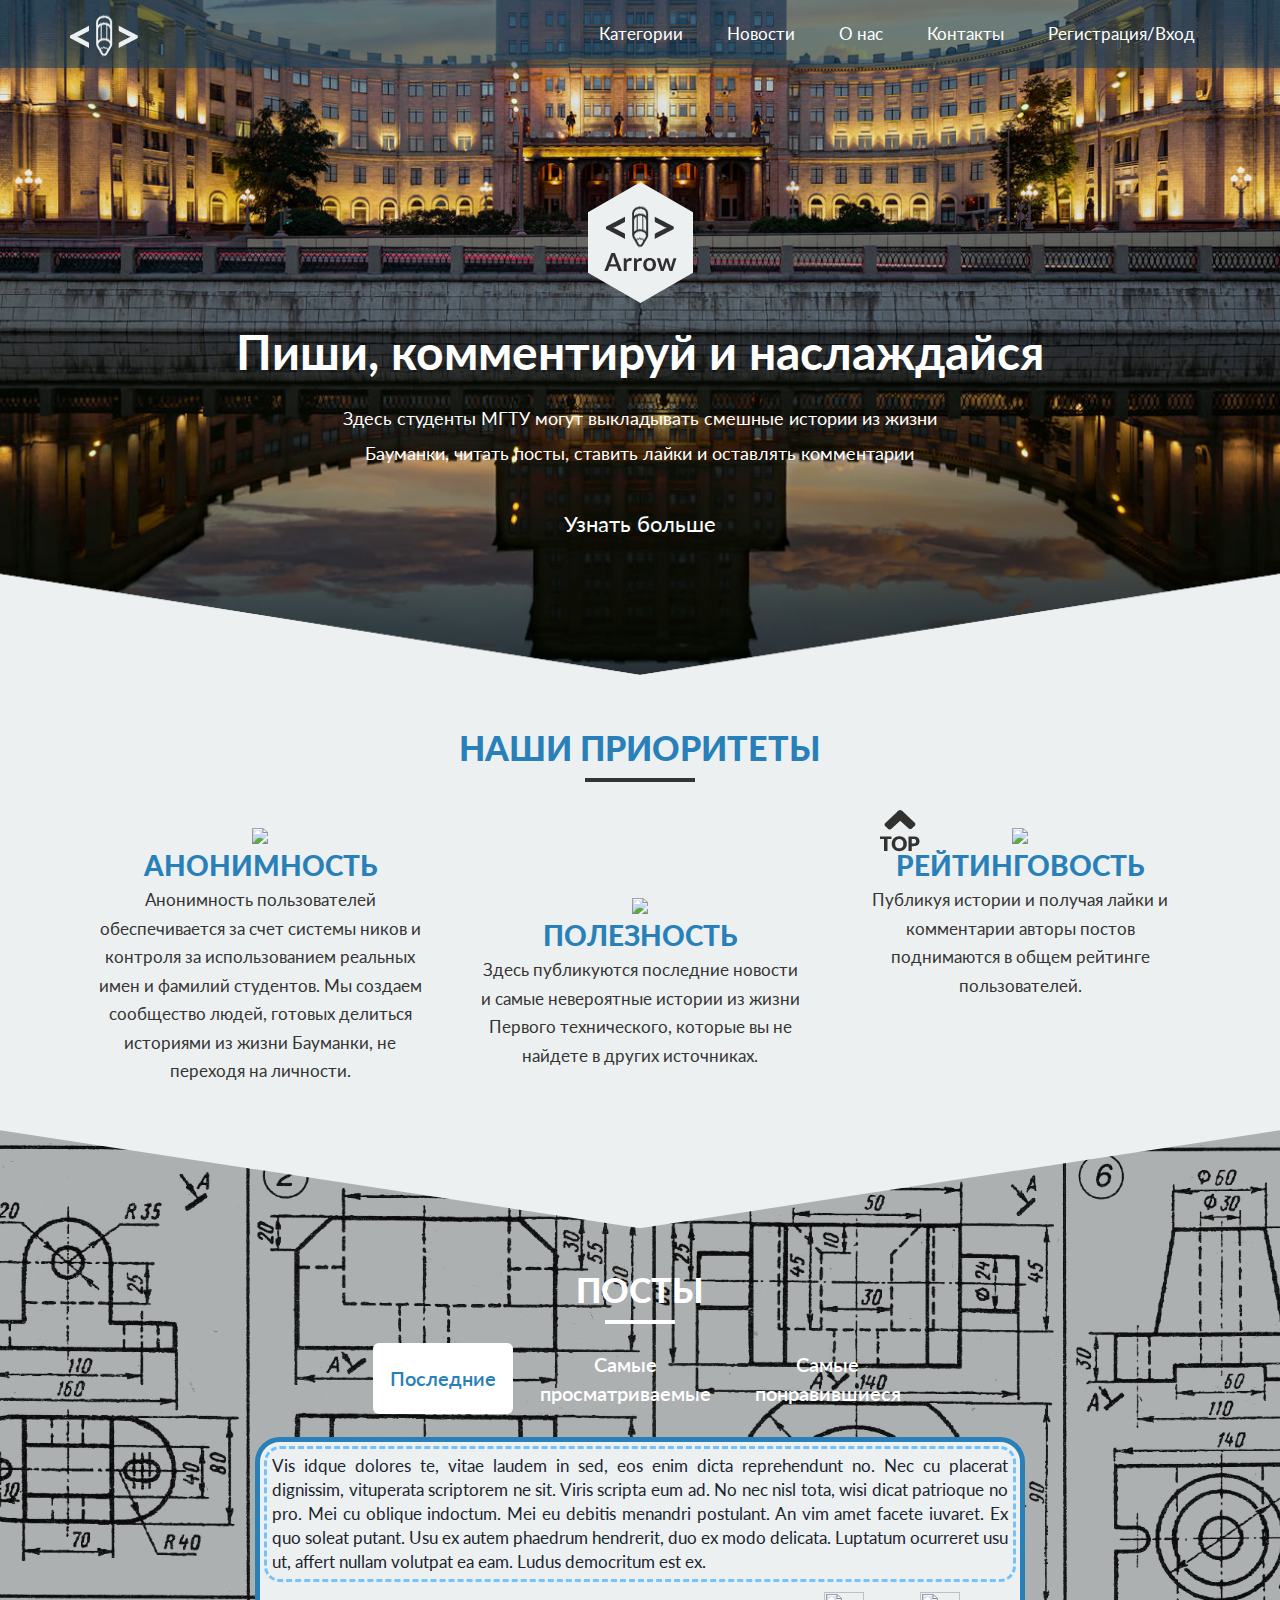
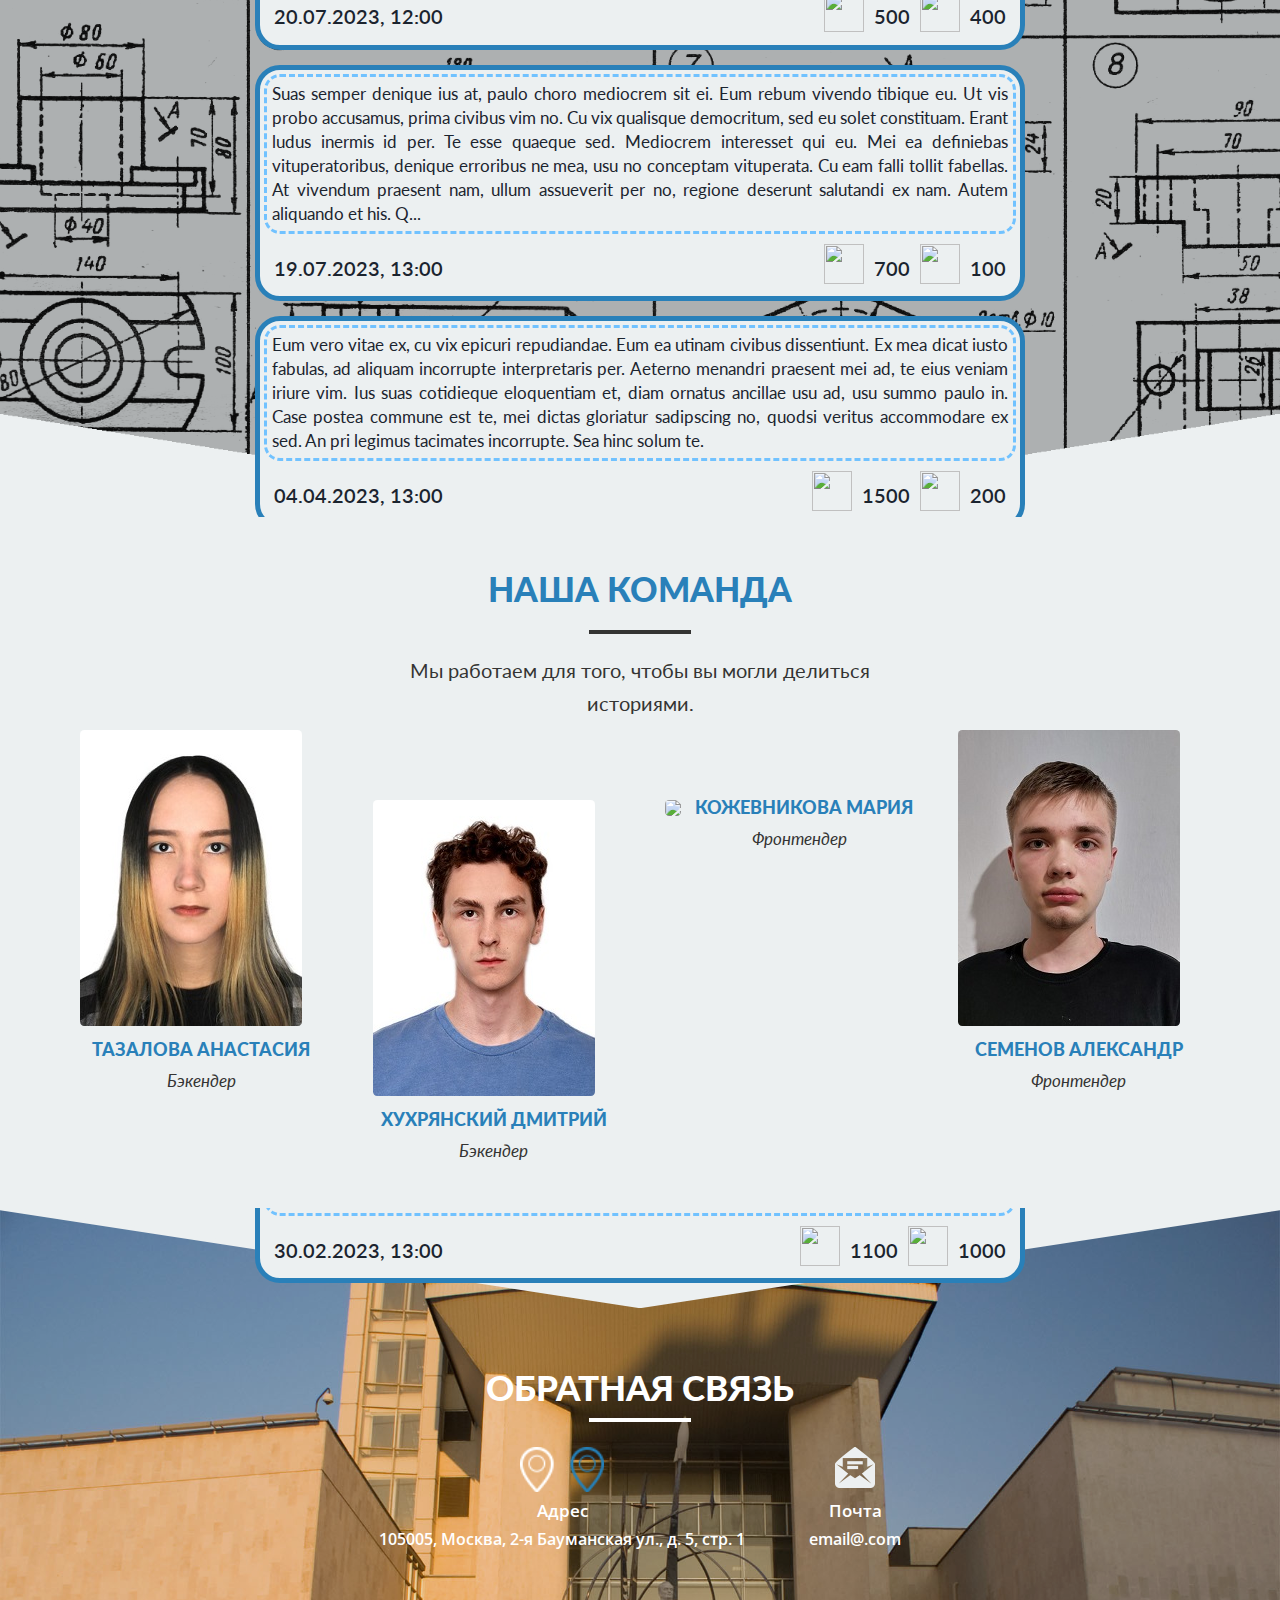
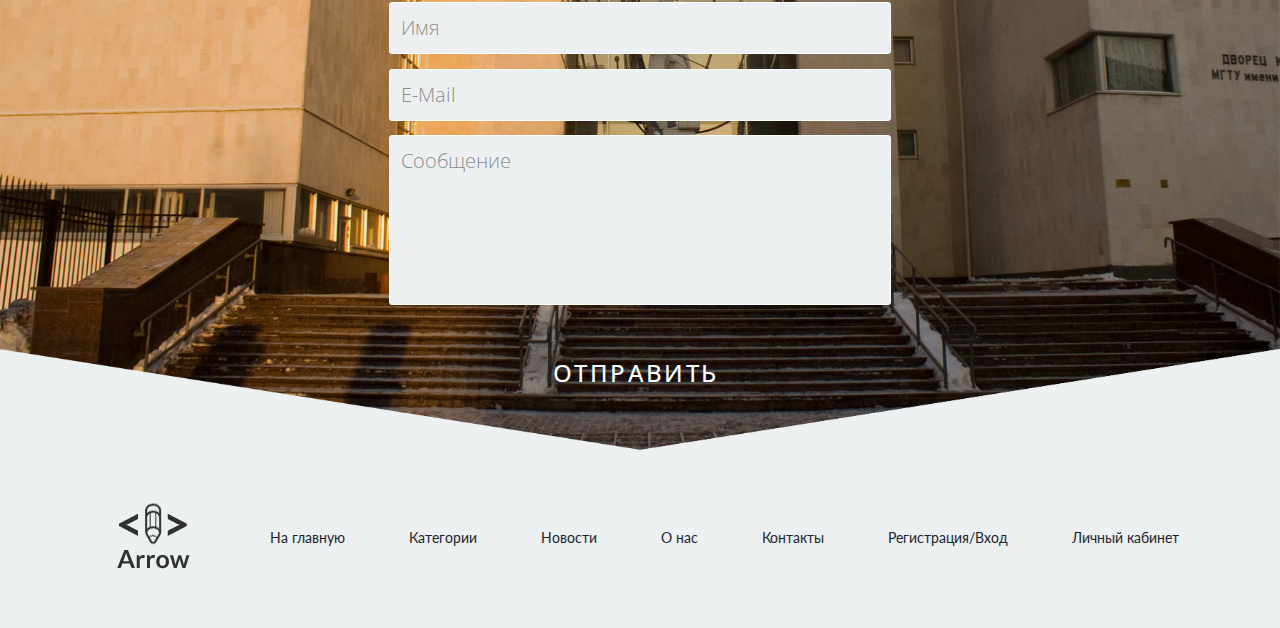
==== web/index.html @ 002a32b7 "index.js api" ====
<!DOCTYPE HTML>
<html>
<head>
    <meta charset="utf-8">
    <title>Title</title>
    <link href="css/bootstrap.css" rel='stylesheet' type='text/css'/>
    <link href="css/style.css" rel='stylesheet' type='text/css'/>
    <link rel="stylesheet" type="text/css" href="css/component.css"/>
    <meta name="viewport" content="width=device-width, initial-scale=1">


    <link href='http://fonts.googleapis.com/css?family=Lato:100,300,400,700,900,100italic,300italic,400italic,700italic'
          rel='stylesheet' type='text/css'>
    <link href='http://fonts.googleapis.com/css?family=Open+Sans:400,300,600,700,800' rel='stylesheet' type='text/css'>

    <script src="js/jquery.min.js"></script>
    <script type="text/javascript" src="js/move-top.js"></script>
    <script type="text/javascript" src="js/easing.js"></script>

    <script type="text/javascript">
        jQuery(document).ready(function ($) {
            $(".scroll").click(function (event) {
                event.preventDefault();
                $('html,body').animate({scrollTop: $(this.hash).offset().top}, 1000);
            });
        });
    </script>

</head>
<body>
<div class="header">
    <div class="header-top">
        <div class="container">
            <div style="float: left;margin-top:0.5em;">
                <a href="index.html"><img src="images/head-logo.png"/></a>
            </div>
            <div class="top-nav">
                <span class="menu"> </span>
                <ul>
                    <li><a href="categories.html">Категории</a></li>
                    <li><a href="news.html">Новости</a></li>
                    <li><a href="about_us.html">О нас</a></li>
                    <li><a href="#contact" class="scroll">Контакты</a></li>
                    <li><a href="authorization.html">Регистрация/Вход</a></li>

                </ul>
            </div>
            <div class="clearfix"></div>
            <!-- script-for-menu -->
            <script>
                $(document).ready(function () {
                    $("span.menu").click(function () {
                        $(".top-nav ul").slideToggle(200);
                    });
                });
            </script>
            <div class="clearfix"></div>
        </div>
    </div>
    <div class="banner" id="main">
        <div class="container">
            <div class="banner-info">
                <img src="images/logo.png"/>
                <h1>Пиши, комментируй и наслаждайся</h1>
                <p>Здесь студенты МГТУ могут выкладывать смешные истории из жизни Бауманки, читать посты, ставить лайки
                    и оставлять комментарии</p>
                <a class="slide-btn" href="#">Узнать больше</a>
            </div>
        </div>
    </div>
</div>
<section class="color ss-style-bigtriangle ">
    <div id="service" class="Services">
        <div class="service-section">
            <div class="container">
                <h3>Наши приоритеты</h3>
                <lable></lable>

            </div>
        </div>
        <div class="service-grids">
            <div class="container">
                <div class="col-md-4 service-grid1">
                    <img src="images/icons8-маска-анонимуса-100.png"/>
                    <h3>Анонимность</h3>
                    <p>Анонимность пользователей обеспечивается за счет системы ников и контроля за использованием
                        реальных имен и фамилий студентов. Мы создаем сообщество людей, готовых делиться историями из
                        жизни Бауманки, не переходя на личности.</p>
                </div>
                <div class="col-md-4 service-grid2">
                    <img src="images/icons8-лампочка-100.png"/>
                    <h3>Полезность</h3>
                    <p>Здесь публикуются последние новости и самые невероятные истории из жизни Первого технического,
                        которые вы не найдете в других источниках.</p>
                </div>
                <div class="col-md-4 service-grid3">
                    <img src="images/icons8-рейтинг-100.png"/>
                    <h3>Рейтинговость</h3>
                    <p>Публикуя истории и получая лайки и комментарии авторы постов поднимаются в общем рейтинге
                        пользователей.</p>
                </div>
                <div class="clearfix"></div>
            </div>
        </div>
    </div>

</section>
<svg id="bigTriangleColor" xmlns="http://www.w3.org/2000/svg" version="1.1" width="100%" height="100"
     viewBox="0 0 100 102" preserveAspectRatio="none">
    <path d="M0 0 L50 100 L100 0 Z"/>
</svg>
<div id="portfolio" class="portfolio">
    <div class="container container2">
        <div class="port-section">
            <h3>Посты</h3>
            <lable></lable>
        </div>
        <div class="portfolio">
            <ul id="filters" class="clearfix">
                <li class="active" id="latest_li"><span id="latest" class="filter" data-filter="card">Последние</span>
                </li>
                <li id="see_li"><span class="filter" data-filter="app">Самые</br>просматриваемые</span></li>
                <li id="like_li"><span class="filter" data-filter="logo">Самые</br>понравившиеся</span></li>
            </ul>
            <div id="portfoliolist">
                <!-- <div class='portfolio app mix_all' data-cat='app' style=' display: inline-block; opacity: 1;'>
                    <div class='portfolio-wrapper'>
                        <a href='#small-dialog' class='b-link-stripe b-animate-go  thickbox '>
                            <div class='post'>
                                <p>Lorem ipsum dolor sit amet, dolores interesset cu sea, eum et eruditi sententiae.
                                    Assum scripta mandamus cu quo, dicant maiestatis consetetur sea no, eum aperiam
                                    molestiae eu. Cu sea error congue partem. Ipsum postulant dissentias ad pro. Doming
                                    adipisci partiendo per te, eos id quem noluisse patrioque, mei congue tation ne. Te
                                    his falli tibique iracundia, adversarium vituperatoribus ei pri, ne vel falli
                                    nostrud. At ius falli quando imperdiet, agam tibique vituperata quo id.
                                    Vidisse...</p>
                                <div><p style='margin-right: auto;'>10.01.2023, 12:00</p>
                                    <img src='images/icons8-удивление-64.png' width='40px' height='40px'/>
                                    <p>500</p>
                                    <img src='images/icons8-палец-вверх-64.png' width='40px' height='40px'/>
                                    <p>200</p>
                                </div>
                            </div>
                            <div class='b-wrapper'><h2 class='b-animate b-from-left    b-delay03 '><img
                                    src='images/icon-eye.png' alt='' style='top: 0px; margin-top: 5%;'></h2>
                                <p class='b-animate b-from-right  b-delay03 '><span class='m_4'>Читать дальше</span></p>
                            </div>
                        </a>
                    </div>
                </div>
                <div class="portfolio logo mix_all" data-cat="logo" style="display: inline-block; opacity: 1;">
                    <div class="portfolio-wrapper">
                        <a href="#small-dialog" class="b-link-stripe b-animate-go  thickbox ">
                            <div class="post">
                                <p>Lorem ipsum dolor sit amet, dolores interesset cu sea, eum et eruditi sententiae.
                                    Assum scripta mandamus cu quo, dicant maiestatis consetetur sea no, eum aperiam
                                    molestiae eu. Cu sea error congue partem. Ipsum postulant dissentias ad pro. Doming
                                    adipisci partiendo per te, eos id quem noluisse patrioque, mei congue tation ne. Te
                                    his falli tibique iracundia, adversarium vituperatoribus ei pri, ne vel falli
                                    nostrud. At ius falli quando imperdiet, agam tibique vituperata quo id.
                                    Vidisse...</p>
                                <div><p style="margin-right: auto;">10.01.2023, 12:00</p>
                                    <img src="images/icons8-удивление-64.png" width="40px" height="40px"/>
                                    <p>500</p>
                                    <img src="images/icons8-палец-вверх-64.png" width="40px" height="40px"/>
                                    <p>200</p>
                                </div>
                            </div>
                            <div class="b-wrapper"><h2 class="b-animate b-from-left    b-delay03 "><img
                                    src="images/icon-eye.png" alt="" style="top: 0px; margin-top: 5%;"></h2>
                                <p class="b-animate b-from-right  b-delay03 "><span class="m_4">Читать дальше</span></p>
                            </div>
                        </a>
                    </div>
                </div>
                <div class="portfolio card mix_all" data-cat="card" style="display: inline-block; opacity: 1;">
                    <div class="portfolio-wrapper">
                        <a href="#small-dialog" class="b-link-stripe b-animate-go  thickbox ">
                            <div class="post">
                                <p>Lorem ipsum dolor sit amet, dolores interesset cu sea, eum et eruditi sententiae.
                                    Assum scripta mandamus cu quo, dicant maiestatis consetetur sea no, eum aperiam
                                    molestiae eu. Cu sea error congue partem. Ipsum postulant dissentias ad pro. Doming
                                    adipisci partiendo per te, eos id quem noluisse patrioque, mei congue tation ne. Te
                                    his falli tibique iracundia, adversarium vituperatoribus ei pri, ne vel falli
                                    nostrud. At ius falli quando imperdiet, agam tibique vituperata quo id.
                                    Vidisse...</p>
                                <div><p style="margin-right: auto;">10.01.2023, 12:00</p>
                                    <img src="images/icons8-удивление-64.png" width="40px" height="40px"/>
                                    <p>500</p>
                                    <img src="images/icons8-палец-вверх-64.png" width="40px" height="40px"/>
                                    <p>200</p>
                                </div>
                            </div>
                            <div class="b-wrapper"><h2 class="b-animate b-from-left    b-delay03 "><img
                                    src="images/icon-eye.png" alt="" style="top: 0px; margin-top: 5%;"></h2>
                                <p class="b-animate b-from-right  b-delay03 "><span class="m_4">Читать дальше</span></p>
                            </div>
                        </a>
                    </div>
                </div>
                <div class="portfolio logo mix_all" data-cat="logo" style="display: inline-block; opacity: 1;">
                    <div class="portfolio-wrapper">
                        <a href="#small-dialog" class="b-link-stripe b-animate-go  thickbox ">
                            <div class="post">
                                <p>Lorem ipsum dolor sit amet, dolores interesset cu sea, eum et eruditi sententiae.
                                    Assum scripta mandamus cu quo, dicant maiestatis consetetur sea no, eum aperiam
                                    molestiae eu. Cu sea error congue partem. Ipsum postulant dissentias ad pro. Doming
                                    adipisci partiendo per te, eos id quem noluisse patrioque, mei congue tation ne. Te
                                    his falli tibique iracundia, adversarium vituperatoribus ei pri, ne vel falli
                                    nostrud. At ius falli quando imperdiet, agam tibique vituperata quo id.
                                    Vidisse...</p>
                                <div><p style="margin-right: auto;">10.01.2023, 12:00</p>
                                    <img src="images/icons8-удивление-64.png" width="40px" height="40px"/>
                                    <p>500</p>
                                    <img src="images/icons8-палец-вверх-64.png" width="40px" height="40px"/>
                                    <p>200</p>
                                </div>
                            </div>
                            <div class="b-wrapper"><h2 class="b-animate b-from-left    b-delay03 "><img
                                    src="images/icon-eye.png" alt="" style="top: 0px; margin-top: 5%;"></h2>
                                <p class="b-animate b-from-right  b-delay03 "><span class="m_4">Читать дальше</span></p>
                            </div>
                        </a>
                    </div>
                </div>
                <div class="portfolio card mix_all" data-cat="card" style="display: inline-block; opacity: 1;">
                    <div class="portfolio-wrapper">
                        <a href="#small-dialog" class="b-link-stripe b-animate-go  thickbox ">
                            <div class="post">
                                <p>Lorem ipsum dolor sit amet, dolores interesset cu sea, eum et eruditi sententiae.
                                    Assum scripta mandamus cu quo, dicant maiestatis consetetur sea no, eum aperiam
                                    molestiae eu. Cu sea error congue partem. Ipsum postulant dissentias ad pro. Doming
                                    adipisci partiendo per te, eos id quem noluisse patrioque, mei congue tation ne. Te
                                    his falli tibique iracundia, adversarium vituperatoribus ei pri, ne vel falli
                                    nostrud. At ius falli quando imperdiet, agam tibique vituperata quo id.
                                    Vidisse...</p>
                                <div><p style="margin-right: auto;">10.01.2023, 12:00</p>
                                    <img src="images/icons8-удивление-64.png" width="40px" height="40px"/>
                                    <p>500</p>
                                    <img src="images/icons8-палец-вверх-64.png" width="40px" height="40px"/>
                                    <p>200</p>
                                </div>
                            </div>
                            <div class="b-wrapper"><h2 class="b-animate b-from-left    b-delay03 "><img
                                    src="images/icon-eye.png" alt="" style="top: 0px; margin-top: 5%;"></h2>
                                <p class="b-animate b-from-right  b-delay03 "><span class="m_4">Читать дальше</span></p>
                            </div>
                        </a>
                    </div>
                </div>
                <div class="portfolio app mix_all" data-cat="app" style="display: inline-block; opacity: 1;">
                    <div class="portfolio-wrapper">
                        <a href="#small-dialog" class="b-link-stripe b-animate-go  thickbox ">
                            <div class="post">
                                <p>Lorem ipsum dolor sit amet, dolores interesset cu sea, eum et eruditi sententiae.
                                    Assum scripta mandamus cu quo, dicant maiestatis consetetur sea no, eum aperiam
                                    molestiae eu. Cu sea error congue partem. Ipsum postulant dissentias ad pro. Doming
                                    adipisci partiendo per te, eos id quem noluisse patrioque, mei congue tation ne. Te
                                    his falli tibique iracundia, adversarium vituperatoribus ei pri, ne vel falli
                                    nostrud. At ius falli quando imperdiet, agam tibique vituperata quo id.
                                    Vidisse...</p>
                                <div><p style="margin-right: auto;">10.01.2023, 12:00</p>
                                    <img src="images/icons8-удивление-64.png" width="40px" height="40px"/>
                                    <p>500</p>
                                    <img src="images/icons8-палец-вверх-64.png" width="40px" height="40px"/>
                                    <p>200</p>
                                </div>
                            </div>
                            <div class="b-wrapper"><h2 class="b-animate b-from-left    b-delay03 "><img
                                    src="images/icon-eye.png" alt="" style="top: 0px; margin-top: 5%;"></h2>
                                <p class="b-animate b-from-right  b-delay03 "><span class="m_4">Читать дальше</span></p>
                            </div>
                        </a>
                    </div>
                </div> -->
            </div>
        </div>

        <script type="text/javascript" src="js/index.js"></script>
        <script type="text/javascript" src="js/jquery.mixitup.min.js"></script>
        <script type="text/javascript">
            setTimeout(function () {
                document.getElementById('latest').click();
            }, 1000);
            document.getElementById('latest_li').addEventListener('click', function () {
                var elementOne = document.getElementById('latest_li');
                var elementTwo = document.getElementById('see_li');
                var elementThree = document.getElementById('like_li');

                if (elementOne.classList.contains("active")) {
                    elementOne.classList.remove("active");
                } else if (elementTwo.classList.contains("active")) {
                    elementTwo.classList.remove("active");
                } else {
                    elementThree.classList.remove("active");
                }
                elementOne.classList.add("active");
            })
            document.getElementById('see_li').addEventListener('click', function () {
                var elementOne = document.getElementById('latest_li');
                var elementTwo = document.getElementById('see_li');
                var elementThree = document.getElementById('like_li');

                if (elementOne.classList.contains("active")) {
                    elementOne.classList.remove("active");
                } else if (elementTwo.classList.contains("active")) {
                    elementTwo.classList.remove("active");
                } else {
                    elementThree.classList.remove("active");
                }
                elementTwo.classList.add("active");
            })
            document.getElementById('like_li').addEventListener('click', function () {
                var elementOne = document.getElementById('latest_li');
                var elementTwo = document.getElementById('see_li');
                var elementThree = document.getElementById('like_li');

                if (elementOne.classList.contains("active")) {
                    elementOne.classList.remove("active");
                } else if (elementTwo.classList.contains("active")) {
                    elementTwo.classList.remove("active");
                } else {
                    elementThree.classList.remove("active");
                }
                elementThree.classList.add("active");
            })

            $(function () {

                var filterList = {

                    init: function () {

                        $('#portfoliolist').mixitup({
                            targetSelector: '.portfolio',
                            filterSelector: '.filter',
                            effects: ['fade'],
                            easing: 'snap',
                            // call the hover effect
                            onMixEnd: filterList.hoverEffect()
                        });

                    },

                    hoverEffect: function () {

                        // Simple parallax effect
                        $('#portfoliolist .portfolio').hover(
                            function () {
                                $(this).find('.label').stop().animate({bottom: 0}, 200, 'easeOutQuad');
                                $(this).find('img').stop().animate({top: -30}, 500, 'easeOutQuad');
                            },
                            function () {
                                $(this).find('.label').stop().animate({bottom: -40}, 200, 'easeInQuad');
                                $(this).find('img').stop().animate({top: 0}, 300, 'easeOutQuad');
                            }
                        );

                    }

                };

                filterList.init();


            });
        </script>


    </div>
</div>
<section class="color ss-style-bigtriangle">
    <div id="team" class="Team">
        <div class="container">
            <div class="team-section">
                <h3>Наша команда</h3>
                <lable style="margin-top: 15px;"></lable>
                <p>Мы работаем для того, чтобы вы могли делиться историями.</p>
            </div>
            <div class="row text-center teams">
                <div class="col-md-3 team_grid1">
                    <div class="view second-effect">
                        <img src="images/t1.jpeg"/>
                    </div>
                    <h3>Тазалова Анастасия</h3>
                    <h4>Бэкендер</h4>
                </div>
                <div class="col-md-3 team_grid2">
                    <div class="view second-effect">
                        <img src="images/t2.jpg"/>
                    </div>
                    <h3>Хухрянский Дмитрий</h3>
                    <h4>Бэкендер</h4>
                </div>
                <div class="col-md-3 team_grid3">
                    <div class="view second-effect">
                        <img src="images/t3.jpg"/>
                    </div>
                    <h3>Кожевникова Мария</h3>
                    <h4>Фронтендер</h4>
                </div>
                <div class="col-md-3 team_grid4">
                    <div class="view second-effect">
                        <img src="images/t4.jpg"/>
                    </div>
                    <h3>Семенов Александр</h3>
                    <h4>Фронтендер</h4>
                </div>
                <div class="clearfix"></div>
            </div>
        </div>

    </div>

</section>
<svg id="bigTriangleColor3" xmlns="http://www.w3.org/2000/svg" version="1.1" width="100%" height="100"
     viewBox="0 0 100 102" preserveAspectRatio="none">
    <path d="M0 0 L50 100 L100 0 Z"/>
</svg>


<div id="contact" class="Contact">
    <div class="container">
        <div class="contact-section">
            <h3> Обратная связь</h3>
            <lable></lable>
        </div>
        <div class="contact-content">
            <ul class="contact-grids" style="display: flex;justify-content: center;">
                <li class="contact-grid phone" style="margin-left: 0;">
                    <img src="images/l-icon.png" height="45px" style="margin-bottom: 5px;">
                    <h4>Адрес</h4>
                    <h5>105005, Москва,
                        2-я Бауманская ул.,
                        д. 5, стр. 1</h5>
                </li>
                <li class="contact-grid">
                    <i class="icon12"> </i>
                    <h4>Почта</h4>
                    <h5>email@.com</h5>

                    <div class="clearfix"></div>
                </li>
            </ul>
            <form method="post" action="#">
                <input type="text" class="textbox" value="Имя" onfocus="this.value = '';"
                       onblur="if (this.value == '') {this.value = 'Имя';}">
                <input type="text" class="textbox" value="E-Mail" onfocus="this.value = '';"
                       onblur="if (this.value == '') {this.value = 'E-Mail';}">
                <div class="clear"></div>
                <div>
                    <textarea value="Сообщение:" onfocus="this.value = '';"
                              onblur="if (this.value == '') {this.value = 'Сообщение ';}">Сообщение</textarea>
                </div>
                <div class="submit">
                    <input type="submit" value="ОТПРАВИТЬ "/>
                </div>
            </form>
        </div>
    </div>
</div>

<div class="footer">
	<div class="container">
		<div class="contact-content">
			<ul class="contact-grids">
				<li class="contact-grid"><img src="images/logo.png"></li><li class="contact-grid"><a href="index.html">На главную</a></li><li class="contact-grid"><a href="categories.html">Категории</a></li><li class="contact-grid"><a href="news.html">Новости</a></li><li class="contact-grid"><a href="about_us.html">О нас</a></li><li class="contact-grid"><a href="index.html#contact">Контакты</a></li><li class="contact-grid"><a href="authorization.html">Регистрация/Вход</a></li><li class="contact-grid"><a href="personal_area.html">Личный кабинет</a></li>

			</ul>
		</div>
	</div>
</div>
<a href="#" id="toTop" style="display: block;"> <span id="toTopHover" style="opacity: 1;"></span></a>
<script type="text/javascript">
    //document.addEventListener("DOMContentLoaded", function() {
    //	document.getElementById('latest').click();
    //});
    setTimeout(function () {
        document.getElementById('latest').click();
    }, 500);
</script>

</body>
</html>
---- web/css/style.css ----
/*--
Author: W3layouts
Author URL: http://w3layouts.com
License: Creative Commons Attribution 3.0 Unported
License URL: http://creativecommons.org/licenses/by/3.0/
--*/
body{
  font-family: 'Lato', sans-serif;
}
.mother{
}
.header-top {
	background: rgba(15, 61, 90, 0.54);
	padding: 0.5em 0;
}
span.menu{
	display:none;
}
.top-nav{
	float: right;
	margin: 15px;
}
.top-icons {
float: right;
margin-top: 20px;
}
.top-nav ul{
	margin:0;
	padding:0;
}
.top-nav ul li{
	display:inline;
	margin-left: 40px;
}
.top-nav ul li a{
	padding:0;
	font-weight:400;
	font-size: 1.2em;
	text-decoration: none;
	color: #fff;
	transition: 0.5s all;
	-webkit-transition: 0.5s all;
	-moz-transition: 0.5s all;
	-o-transition: 0.5s all;
	border-radius: 0.3em;
	-moz-border-radius: 0.3em;
	-o-border-radius: 0.3em;
	-webkit-border-radius: 0.3em;
	font-family: 'Lato', sans-serif;
}
.top-nav ul li.active a span{
	background:#e74c3c;
	width:100%;
	height:1px;
	display:block;
	position:absolute;
	top:0px;
	left:0px;
}
.top-nav ul li a:hover, .top-nav ul li.active a {
	color:#2980B9;
}
.top-nav ul li:nth-child(5) a{
	border-bottom:none;
}
/*----slider----*/
.header{
	background-blend-mode: multiply;
	background: url(../images/mgtu.png);
	background-color: #ECF0F1;
	background-position: bottom;
	background-size:cover;
	-webkit-background-size:cover;
	-o-background-size:cover;
	-moz-background-size:cover;
	min-height:780px;
}
/*--banner-sub-head--*/
.banner-sub-head {
	background: #fff;
	padding: 5em 0;
}
.banner-info {
	margin:8% auto 0;
	text-align: center;
}
.banner-info h1 {
	text-align: center;
	font-size:6em;
	margin:2% auto 0;
	font-family: 'Lato', sans-serif;
	font-weight:700;
	color:#fff;
}
.banner-info  p{
	text-align: center;
	font-size:1.4em;
	margin:3% auto 0;
	font-family: 'Lato', sans-serif;
	line-height: 1.9em;
	font-weight:400;
	color:#fff;
	width:57%;
}
/*----*/
.browse-button {
text-align: center;
}
.slide-btn{
	padding:0.7em 1em;
	text-decoration:none;
	font-family: 'Lato', sans-serif;
	border:none;
	margin-top:1.4em;
	display: inline-block;
	color: #FFF;
	font-size: 1.6em;
	font-weight:400;	
	text-align:center;
	-webkit-appearance:none;
	transition: 0.5s all;
	-webkit-transition: 0.5s all;
	-moz-transition: 0.5s all;
	-o-transition: 0.5s all;
	background:none;
}
.slide-btn:hover{
	text-decoration:none;
	color:#2980B9;
}
/*----- responsive-design -----*/
@media (max-width:768px){
	span.menu {
	display: block;
	width: 33px;
	height:30px;
	background: url(../images/2.png) no-repeat 0px 0px;
	display: block;
	position: absolute;
	right:26px;
	top:20px;
	cursor: pointer;
	}
	.top-icons {
	float: right;
	margin-top: 12px;
	}
	.top-nav ul{
		display:none;
		margin-top:0em;
	}
	.top-nav ul li {
		display: block;
		float: none;
		border-bottom: 1px solid rgba(238, 238, 238, 0.38);
		width: 99%;
		margin: 0;
		line-height: 2.5em;
	}
	.top-nav ul li a {
		padding: 0.6em 0.5em;
		width: 100%;
		font-size: 1.2em;
	}
	.top-nav {
	float: left;
	 margin:0px;
	 width: 100%;
	}
}
@media (max-width:320px){
	.top-nav ul li a {
		margin: 2px 0;
		padding: 0.5em 0.5em;
		width: 100%;
		font-size: 1.05em;
	}
}
/*--service-grids --*/
.service-section{
	position: relative;
}
.service-section h3 {
	text-align: center;
	color: #2980B9;
	font-size:2.5em;
	line-height: 1.8em;
	margin: 0em auto 0;
	font-weight: 900;
	font-family: 'Lato', sans-serif;
	text-transform: uppercase;
	padding-bottom: 4%;
}
.service-section lable {
	border-bottom: 4px solid#343433;
	position: absolute;
	top: 57%;
	left: 45%;
	width: 12%;
}
.service-grid1 h3 ,.service-grid2 h3,.service-grid3 h3{
	color: #2980B9;
	font-size:2em;
	margin: 0.2em auto;
	text-transform:uppercase;
	font-family: 'Lato', sans-serif;
	font-weight:900;
	text-align: center;
}
.service-grid1 p,.service-grid2 p,.service-grid3 p {
	text-align: center;
	font-size: 1.2em;
	margin:1% auto 0;
	font-family: 'Lato', sans-serif;
	line-height: 1.7em;
	font-weight: 400;
	color: #343433;
	width:93%;
}
.service-grid2 {
	margin-top: 5em;
}
i.icon1 {
	width: 97px;
	height: 82px;
	background: url(../images/service-icons.png)no-repeat 13px 0px;
	display: inline-block;
	cursor: pointer;
	}
i.icon2{
	width: 74px;
	height: 74px;
	background: url(../images/service-icons.png)no-repeat -110px 0px;
	display: inline-block;
	cursor: pointer;
}
i.icon3{
	width: 74px;
	height: 74px;
	background: url(../images/service-icons.png)no-repeat -227px 4px;
	display: inline-block;
	cursor: pointer;
}
/*------portfolio----------*/
div#portfolio{
	background-blend-mode: multiply;
	background-position: bottom;
	background-image: url(../images/2.png);
	background-color:#ECF0F1;
	background-size:cover;
	-webkit-background-size:cover;
	-o-background-size:cover;
	-moz-background-size:cover;
	min-height:989px;
	margin-top: -105px;
}
.port-section {
	position: relative;
	margin-top: 7em;
}
.port-section h3 {
	text-align: center;
	color: #fff;
	font-size:2.5em;
	line-height: 1.8em;
	padding-top: 1em;
	margin: 0em auto 0;
	font-weight: 900;
	font-family: 'Lato', sans-serif;
	text-transform: uppercase;
}
.port-section lable {
	border-bottom: 4px solid#fff;
	position: absolute;
	top:100%;
	left: 45.5%;
	width: 9%;
}
/*	Strip
/*-----------------------------------------------------------------------------------*/
.b-link-stripe{
	position:relative;
	display:inline-block;
	vertical-align:top;
	font-family: 'Lato', sans-serif;
	font-weight: 400;
	overflow:hidden;
}
.b-link-stripe .b-wrapper{
	position:absolute;
	width:100%;
	height:100%;
	top:0;
	left:0;
	text-align:center;
	color:#ffffff;
	overflow:hidden;
	border-radius: 25px;
}
.b-link-stripe .b-line{
	position:absolute;
	top:0;
	bottom:0;
	width:20%;
	background:rgba(15, 207, 140, 0.9);
	transition:all 0.5s linear;
	-moz-transition:all 0.5s linear;
	-ms-transition:all 0.5s linear;
	-o-transition:all 0.5s linear;
	-webkit-transition:all 0.5s linear;
	opacity:0;
	visibility:hidden; /* lt-ie9 */
}
/*-----------------------------------------------------------------------------------*/
/*	Animation effects
/*-----------------------------------------------------------------------------------*/
.b-animate-go{
	text-decoration:none;
}
.b-animate{
	transition: all 0.5s;
	-moz-transition: all 0.5s;
	-ms-transition: all 0.5s;
	-o-transition: all 0.5s;
	-webkit-transition: all 0.5s;
	visibility: hidden;
	font-size:1.1em;
	font-family: 'Lato', sans-serif;
	font-weight: 400;
	width:90%;
	margin:2% auto;
}
.b-animate img{
	margin-top:16%;
	display: -webkit-inline-box;
}
/* lt-ie9 */
.b-animate-go:hover .b-animate{
	visibility:visible;
}
.b-from-left{
	position:relative;
	left:-100%;
}
.b-animate-go:hover .b-from-left{
	left:0;
}
span.m_4{
	font-size:25px;
	font-weight:400;
	font-family: 'Lato', sans-serif;
}
p.m_5 {
	margin: 2% auto 5%;
	width: 70%;
	color: #283A47;
	font-size: 1.1em;
	font-weight: 600;
	line-height: 1.5em;
	text-align: center;
}
ul#filters {
	padding: 0px;
}
/*--team--*/
.col_1_of_4:first-child {
	margin-left: 0;
}
.span_1_of_4 {
	width: 22.8%;
}
.col_1_of_4 {
	display: block;
	float: left;
	margin: 1% 0 1% 2.6%;
	background: #FFF;
}
/* lt-ie9 */
.b-link-stripe:hover .b-line{
	visibility:visible;
}
.b-link-stripe .b-line1{
	left:0;
}
.b-link-stripe .b-line2{
	left:20%;
	transition-delay:0.1s !important;
	-moz-transition-delay:0.1s !important;
	-ms-transition-delay:0.1s !important;
	-o-transition-delay:0.1s !important;
	-webkit-transition-delay:0.1s !important;
}
.b-link-stripe .b-line3{
	left:40%;
	transition-delay:0.2s !important;
	-moz-transition-delay:0.2s !important;
	-ms-transition-delay:0.2s !important;
	-o-transition-delay:0.2s !important;
	-webkit-transition-delay:0.2s !important;
}
.b-link-stripe .b-line4{
	left:60%;
	transition-delay:0.3s !important;
	-moz-transition-delay:0.3s !important;
	-ms-transition-delay:0.3s !important;
	-o-transition-delay:0.3s !important;
	-webkit-transition-delay:0.3s !important;
}
.b-link-stripe .b-line5{
	left:80%;
	transition-delay:0.4s !important;
	-moz-transition-delay:0.4s !important;
	-ms-transition-delay:0.4s !important;
	-o-transition-delay:0.4s !important;
	-webkit-transition-delay:0.4s !important;
}
.b-link-stripe:hover .b-line{
	opacity:1;
}

#filters {
	margin:3% 0;
	padding: 0;
	list-style: none;
	text-align: center;
}
	#filters li {
		display: -webkit-inline-box;
		margin-left: 10px;
	}
	#filters li span {
		display: block;
		padding: 7px 17px;
		text-decoration: none;
		color: #fff;
		cursor: pointer;
		font-size: 20px;
		font-weight: 600;
		font-family: 'Lato', sans-serif;
		background: none;
		transition: all 0.5s ease;
		-moz-transition: all 0.5s ease;
		-ms-transition: all 0.5s ease;
		-o-transition: all 0.5s ease;
		-webkit-transition: all 0.5s ease;
	}
	#filters li span:hover,#filters li.active span {
		background:#fff;
		color:#2980B9;
		border-radius: 0.3em;
		-webkit-border-radius:0.3em;
		-o-border-radius:0.3em;
		-moz-border-radius: 0.3em;
	}
	#filters li.active {
		color:#2980B9;
	}
 	#portfoliolist .portfolio {
		-webkit-box-sizing: border-box;
		-moz-box-sizing: border-box;
		-o-box-sizing: border-box;
		width: 100%;
		display:none;
		float:left;
		overflow:hidden;
		 border-radius: 0;
		margin-bottom: 15px;
	}
	div#portfoliolist {
		padding:0px 0px;
}	
	.portfolio-wrapper {
		overflow:hidden;
		position: relative !important;
		cursor:pointer;
	}
	.portfolio img {
		max-width:100%;
		/*--position: relative;--*/
		transition: all 300ms!important;
		-webkit-transition: all 300ms!important;
		-moz-transition: all 300ms!important;
	}
	.portfolio .label {
		position: absolute;
		width: 100%;
		height:40px;
		bottom:-40px;
	}
	.portfolio .label-bg {
			background: #22B4B8;
			width: 100%;
			height:100%;
			position: absolute;
			top:0;
			left:0;
		}
		.portfolio .label-text {
			color:#fff;
			position: relative;
			z-index:500;
			padding:5px 8px;
		}
			
			.portfolio .text-category {
				display:block;
				font-size:9px;
				font-size: 12px;
				text-transform:uppercase;
			}
/* Self Clearing Goodness */
.container:after { content: "\0020"; display: block; height: 0; clear: both; visibility: hidden; }
.clearfix:before,
.clearfix:after,
.row:before,
.row:after {
  content: '\0020';
  display: block;
  overflow: hidden;
  visibility: hidden;
  width: 0;
  height: 0; }
.row:after,
.clearfix:after {
  clear: both; }
.row,
.clearfix {
  zoom: 1; }

.clear {
  clear: both;
  display: block;
  overflow: hidden;
  visibility: hidden;
  width: 0;
  height: 0;
}
.b-wrapper:hover {
	background: rgba(57, 120, 161, 0.81);
	transition: 0.5s all;
	-webkit-transition: 0.5s all;
	-o-transition: 0.5s all;
	-moz-transition: 0.5s all;
	-ms-transition: 0.5s all;
	border-radius: 25px;
	
}
.portfolio {
	text-align: center;
}
/*-----team-grids----------*/
.team-section{
	position:relative;
}
.team-section h3{
	text-align: center;
	color: #2980B9;
	font-size:2.5em;
	line-height: 1.8em;
	margin: 0em auto 0;
	font-weight: 900;
	font-family: 'Lato', sans-serif;
	text-transform: uppercase;
}
.team-section p {
	text-align: center;
	font-size: 1.4em;
	margin: 3% auto 0;
	font-family: 'Lato', sans-serif;
	line-height: 1.7em;
	font-weight: 400;
	color: #343433;
	width: 50%;
}
.team_grid1 h4,.team_grid2 h4,.team_grid3 h4,.team_grid4 h4 {
	text-align: center;
	font-size: 1.2em;
	margin:1% auto 0;
	font-family: 'Lato', sans-serif;
	line-height: 1.7em;
	font-weight: 400;
	color: #343433;
	width:93%;
	font-style:italic;
}
.team-section lable{
	border-bottom: 4px solid#343433;
	position: absolute;
	top: 36%;
	left: 45.5%;
	width: 9%;
}
.team_grid1 h3,.team_grid2 h3,.team_grid3 h3, .team_grid4 h3 {
	color: #2980B9;
	font-size: 1.3em;
	margin: 0.2em auto;
	text-transform: uppercase;
	font-family: 'Lato', sans-serif;
	font-weight: 900;
	text-align: center;
	line-height: 1.5em;
}
.team_grid2,.team_grid3{
	margin-top:6%;
}
/* CSS3 STYLE GENERIC */
.view {
   float: left;
   overflow: hidden;
   position: relative;
   text-align: center;
   cursor: default;
   margin: 10px 10px;
}
.view .mask, .view .contentn {
   width: 100%;
   position: absolute;
   overflow: hidden;
   top: 0;
   left: 0;
   height: 100%;	
}
.view img  {
   display: block;
   position: relative;
}

.view a.info {
   background:url(../images/t-icons.png) center no-repeat;
   display: inline-block;
   text-decoration: none;
   padding:0;
   text-indent:-9999px;
   width:152px;
   height:32px;
}
.view a.info :hover{
	opacity: 0.5;
}
/* CSS3 EFFECTS */
/* SECOND EFFECTS */
.view.second-effect img {
	border-radius: 0.3em;
	-webkit-border-radius: 0.3em;
	-o-border-radius: 0.3em;
	-moz-border-radius: 0.3em;
}
.second-effect .mask,.second-effect .mask{
   opacity: 0;
   overflow:visible;
   background: rgba(57, 120, 161, 0.81);
	transition: 0.5s all ease;
	-webkit-transition: 0.5s all ease;
	-o-transition:0.5s all ease;
	-moz-transition: 0.5s all ease;
	-ms-transition:0.5s all ease;
   -moz-box-sizing:border-box;
   -webkit-box-sizing:border-box;
   box-sizing:border-box;
   cursor: pointer;
}
.second-effect a.info {
	position: relative;
	top: 45%;
	left: -1px;
	opacity: 0;
   -moz-transform:scale(0,0);
   -webkit-transform:scale(0,0);
   -o-transform:scale(0,0);
   -ms-transform:scale(0,0);
   transform:scale(0,0);
   -webkit-transition: -webkit-transform 0.2s 0.1s ease-in, opacity 0.1s ease-in-out;
   -moz-transition: -moz-transform 0.2s 0.1s ease-in, opacity 0.1s ease-in-out;
   -o-transition: -o-transform 0.2s 0.1s ease-in, opacity 0.1s ease-in-out;
   -ms-transition: -ms-transform 0.2s 0.1s ease-in, opacity 0.1s ease-in-out;
   transition: transform 0.2s 0.1s ease-in, opacity 0.1s ease-in-out;
}

.second-effect:hover .mask {
   	 opacity: 1;
     background: rgba(57, 120, 161, 0.81);
     cursor: pointer;
}
.second-effect:hover a.info{
	opacity:1;
	-moz-transform:scale(1,1);
	-webkit-transform:scale(1,1);
	-o-transform:scale(1,1);
	-ms-transform:scale(1,1);
	transform:scale(1,1);
	-moz-transition-delay:0.3s;
	-webkit-transition-delay:0.3s;
	-o-transition-delay:0.3s;
	-ms-transition-delay:0.3s;
	transition-delay:0.3s;
}
/*-------client-section---------------*/
div#offices{
	background: url(../images/bg2.png) #ECF0F1 100% 100%;
	background-size:cover;
	-webkit-background-size:cover;
	-o-background-size:cover;
	-moz-background-size:cover;
	min-height:780px;
	margin-top: -105px;
}
.map{
	margin: 0 auto;
	text-align: center;
}
.location{
	  background:url(../images/map.png)0px 0px;
  	 	display: inline-block;
		height:300px;
		width:753px;
		position: relative;
}
.location ul{
	padding:0;
}
.location li {
	list-style: none;
}
.location a h4 {
	background:url(../images/location-icons.png)0px 0px;
  	display: inline-block;
	position: absolute;
	bottom: 1%;
	left: 22%;
	text-decoration: none;
}
.location ul li a i{
	width:30px;
	height:32px;
	display: inline-block;
	background: url('../images/l-icon.png') no-repeat;
	vertical-align: middle;
	
}
.location ul li a span.s1:hover,.location ul li a span.s2:hover,.location ul li a span.s3:hover{
	color: #2980B9;
}
.location ul li a span.s1,.location ul li a span.s2,.location ul li a span.s3{
	position: absolute;
	left: 24%;
	top: 40%;
	color: #fff;
	font-size: 22px;
	font-weight: 600;
	font-family: 'Lato', sans-serif;
	transition: 0.5s all ease;
	-webkit-transition: 0.5s all ease;
	-o-transition:0.5s all ease;
	-moz-transition: 0.5s all ease;
	-ms-transition:0.5s all ease;
}
.location ul li a span.s2{
	left: 48%;
	top: 29%;
}
.location ul li a span.s3{
	left: 56%;
	top: 46%;
}
.location ul li a i.icon_1{
	background-position: 5px 0px;
	position: absolute;
	left: 19%;
	top: 40%;
}
.location ul li a:hover i.icon_1{
	background-position: -30px 0px;
	position: absolute;
	left: 19%;
	top: 40%;
}
.location ul li a i.icon_2{
	background-position: 5px 0px;
	position: absolute;
	left: 43%;
	top: 30%;
}
.location ul li a:hover i.icon_2{
	background-position: -30px 0px;
	position: absolute;
	left: 43%;
	top: 30%;
}
.location ul li a i.icon_3{
	background-position: 5px 0px;
	position: absolute;
	left: 51%;
	top: 46%;
}
.location ul li a:hover i.icon_3{
	background-position: -30px 0px;
	position: absolute;
	left: 51%;
	top: 46%;
}
.offices-section {
	padding: 4em 0;
	position: relative;
	margin-top:6em;
}
.offices-section h3 {
	text-align: center;
	color: #fff;
	font-size:2.5em;
	line-height: 1.8em;
	margin: 0em auto 0;
	font-weight: 900;
	font-family: 'Lato', sans-serif;
	text-transform: uppercase;
}
.offices-section  p {
	text-align: center;
	font-size: 1.4em;
	margin:1% auto 0;
	font-family: 'Lato', sans-serif;
	line-height: 1.7em;
	font-weight: 400;
	color: #fff;
	width: 50%; 
}
.offices-section lable {
	border-bottom: 4px solid#fff;
	position: absolute;
	top: 41%;
	left: 46.5%;
	width: 7%;
}

.client-section {
	padding:0em 0;
	position: relative;
}
.client-section h3 {
	text-align: center;
	color: #2980B9;
	font-size:2.5em;
	line-height: 1.8em;
	margin: 0em auto 0;
	font-weight: 900;
	font-family: 'Lato', sans-serif;
	text-transform: uppercase;
}
.client-section  p {
	text-align: center;
	font-size: 1.4em;
	margin:1% auto 0;
	font-family: 'Lato', sans-serif;
	line-height: 1.7em;
	font-weight: 400;
	color:#343433;
	width: 50%; 
}
.client-section lable {
	border-bottom: 4px solid#343433;
	position: absolute;
	top:39%;
	left: 45.5%;
	width: 9%;
}
.client-grids {
	margin: 4% 0;
}
.clients-icons li{
	display: inline-block;
	margin-left: 44px;
}
li.facebook,li.sony {
margin-top:2.5em;
}
.clients-icons ul {
padding: 0;
}
/*------text-slide----------*/
.item h4{
	color: #343433;
	font-size: 1.4em;
	text-align: center;
	font-family: 'Lato', sans-serif;
	font-weight: 600;
	margin: 0.5em 0;
}
.item p {
	width: 100%;
	color: #343433;
	font-size: 1.35em;
	text-align: center;
	font-family: 'Lato', sans-serif;
	line-height: 1.8em;
	font-weight: 500;
	font-style: italic;
}
/*-----contact-----------*/
div#contact{
	background-blend-mode: multiply;
	background-image: url(../images/1.png);
	background-color:#ECF0F1;
	background-position: bottom;
	background-size:cover;
	-webkit-background-size:cover;
	-o-background-size:cover;
	-moz-background-size:cover;
	min-height:920px;
	margin-top: -105px;
}
.contact-section {
	margin-top: 13%;
	position: relative;
}
.contact-section h3 {
	text-align: center;
	color: #fff;
	font-size:2.5em;
	line-height: 1.8em;
	margin: 0em auto 0;
	font-weight: 900;
	font-family: 'Lato', sans-serif;
	text-transform: uppercase;
}
.contact-section lable {
	border-bottom: 4px solid#fff;
	position: absolute;
	top:98%;
	left: 45.5%;
	width: 9%;
}
.contact-content {
	padding: 2em 0;
}
ul.contact-grids li i.icon11{
	width: 43px;
	height: 44px;
	background: url(../images/contact-icons.png)no-repeat 0px 0px;
	display: inline-block;
	cursor: pointer;
}
ul.contact-grids li i.icon11:hover{
	opacity: 0.5;
	transition: 0.5s ease;
	-webkit-transition: 0.5s  ease;
	-o-transition:0.5s all ease;
	-moz-transition: 0.5s ease;
	-ms-transition:0.5s  ease;
}
ul.contact-grids li i.icon12{
	width: 45px;
	height: 45px;
	background: url(../images/contact-icons.png)no-repeat -176px 0px;
	display: inline-block;
	cursor: pointer;
}
ul.contact-grids li i.icon12:hover{
	opacity: 0.5;
	transition: 0.5s ease;
	-webkit-transition: 0.5s  ease;
	-o-transition:0.5s all ease;
	-moz-transition: 0.5s ease;
	-ms-transition:0.5s  ease;
}
ul.contact-grids li i.icon13{
	width: 45px;
	height: 45px;
	background: url(../images/contact-icons.png)no-repeat -348px 0px;
	display: inline-block;
	cursor: pointer;
}
ul.contact-grids li i.icon13:hover{
	opacity: 0.5;
	transition: 0.5s ease;
	-webkit-transition: 0.5s  ease;
	-o-transition:0.5s all ease;
	-moz-transition: 0.5s ease;
	-ms-transition:0.5s  ease;
}
ul.contact-grids li i.icon14{
	width: 45px;
	height: 45px;
	background: url(../images/contact-icons.png)no-repeat -525px 0px;
	display: inline-block;
	cursor: pointer;
}
ul.contact-grids li i.icon14:hover{
	opacity: 0.5;
	transition: 0.5s ease;
	-webkit-transition: 0.5s  ease;
	-o-transition:0.5s all ease;
	-moz-transition: 0.5s ease;
	-ms-transition:0.5s  ease;
}
ul.contact-grids {
	padding: 0;
	text-align: center;
	margin: 0 auto;
}
ul.contact-grids li{
	 list-style: none;
	 display:inline-block;
	 margin-left:64px;
}ul.contact-grids li:first-child{
	 margin-left:0;
 }
li.contact-grid{
	cursor: pointer;
	transition: 0.5s ease;
	-webkit-transition: 0.5s  ease;
	-o-transition:0.5s all ease;
	-moz-transition: 0.5s ease;
	-ms-transition:0.5s  ease;
}
li.contact-grid:hover {
	opacity: 0.5;
}
ul.contact-grids h4{
	text-align: center;
	color: #fff;
	font-size: 1.2em;
	line-height: 1.7em;
	margin: 0em auto 0;
	font-weight:600;
	font-family: 'Open Sans', sans-serif;
}
ul.contact-grids h5{
	text-align: center;
	color: #fff;
	font-size: 1.15em;
	line-height: 1.7em;
	margin: 0em auto 0;
	font-weight:600;
	font-family: 'Open Sans', sans-serif;
}
form{
	width:63%;
	margin:3% auto 0;
	text-align: center;
}
.contact-content input,.contact-content  textarea {
	padding:11px;
	width:70%;
	margin:2% 0% 0 0;
	background: #ECF0F1;
	outline: none;
	color:#8E8E8E;
	border-radius: 3px;
	-moz-border-radius: 3px;
	-webkit-border-radius: 3px;
	-o-border-radius: 3px;
	font-family: 'Open Sans', sans-serif;
	border: 1px solid #fff;
	-webkit-appearance: none;
	font-size:20px;
	font-weight:300;
	cursor: pointer;
}
.contact-content  input[type="text"]:nth-child(2)
{
	margin-right: 0em;
}
.contact-content form textarea{
	resize:none;
	height:170px;		
}
.submit{
	text-align:center;
	margin: 2% 0;
}
.contact-content input[type="submit"]{
	font-family: 'Open Sans', sans-serif;
	background:none;
	color: #fff;
	font-weight: 500;
	border:none;
	outline:none;
	padding: 0.75em 1em;
	display: inline-block;
	transition: 0.5s all;
	-webkit-transition: 0.5s all;
	-moz-transition: 0.5s all;
	-o-transition: 0.5s all;
	letter-spacing: 0.1em;
	outline: none;
	cursor: pointer;
	font-size: 1.7em;
	text-transform: uppercase;
}
.contact-content  input[type="submit"]:hover{
	color:#2980B9;
}
.footer {
	background: #ECF0F1;
}
.copy-right {
	float: left;
	margin-top: 2em;
}
.logo-2 {
	float: left;
	margin-left: 10%;
}
.logo-2 img {
	float:left;
}
.copy-right  p{
	color:#343433;
	font-size:1.1em;
	text-align: center;
	text-transform: uppercase;
   font-family: 'Lato', sans-serif;
	margin-top:1.3em;
}
.copy-right p a{
	color:#2980B9;
	-webkit-transition: all 0.3s ease-out;
	-moz-transition: all 0.3s ease-out;
	-ms-transition: all 0.3s ease-out;
	-o-transition: all 0.3s ease-out;
	transition: all 0.3s ease-out;
	font-weight: 600;
}
.copy-right a:hover{
	color:#343433;
}
#toTop {
	display: none;
	text-decoration: none;
	position: fixed;
	bottom: 45px;
	right: 34%;
	overflow: hidden;
	width: 42px;
	height: 46px;
	border: none;
	text-indent: 100%;
	background: url("../images/move-up.png") no-repeat 0px 0px;
}
#toTopHover {
	width:42px;
	height:46px;
	display: block;
	overflow: hidden;
	float: right;
	opacity: 0;
	-moz-opacity: 0;
	filter: alpha(opacity=0);
}
/*---- responsive-design -----*/
@media(max-width:1440px){
	.header {
	min-height: 729px;
	}
	.banner-info h1 {
	font-size: 4.7em;
	}
	.banner-info p {
	font-size: 1.3em;
	margin: 2% auto 0;
	}
	.slide-btn {
	padding: 0.7em 1em;
	margin-top: 1em;
	}
	.banner-info {
		margin: 10% auto 0;
	}
	.service-section lable {
	top: 57%;
	left: 45.5%;
	width: 9%;
	}
	.team-section lable {
	top: 35%;
	left: 45.5%;
	width: 9%;
	}
	.logo-2 {
	float: left;
	margin-left: 8%;
	}
	i.icon1 {
	width: 97px;
	height: 82px;
	background: url(../images/service-icons.png)no-repeat 13px 0px;
	display: inline-block;
	cursor: pointer;
	}
	#toTop {
	bottom: 44px;
	right: 28%;
	}
}
@media(max-width:1366px){
	.banner-info h1 {
	font-size: 4.6em;
	}
	.team-section h3,.port-section h3,.service-section h3,.client-section h3,.offices-section h3 {
	font-size: 2.4em;
	}
}
@media(max-width:1280px){
	.header {
		min-height: 676px;
	}
	div#offices {
	min-height: 729px;
	}
	div#contact {
	min-height: 820px;
	margin-top: -105px;
	}
	.banner-info h1 {
	font-size: 3.4em;
	}
}
@media(max-width:1024px){
	.header {
	min-height: 560px;
	}
	.banner-info {
	margin: 3% auto 0;
	}
	.location {
	background: url(../images/map.png)0px 0px;
	display: inline-block;
	height: 200px;
	width: 400px;
	position: relative;
	background-size: 100%;
	}
	.banner-info p {
	font-size: 1.3em;
	margin: 2% auto 0;
	width: 65%;
	}
	div#offices {
	min-height: 454px;
	}
	.team-section h3, .port-section h3, .service-section h3, .client-section h3, .offices-section h3 {
	font-size: 2.15em;
	}
	.offices-section p {
	font-size: 1.2em;
	margin: 1% auto 0;
	color: #fff;
	width: 54%;
	}
	.location ul li a span.s1 {
	left: 27%;
	top: 19%;
	font-size: 16px;
	}
	.location ul li a span.s2 {
	left: 58%;
	top: 19%;
	font-size: 16px;
	}
	.location ul li a span.s3 {
	left: 60%;
	top: 47%;
	font-size: 16px;
	}
	.team-section p {
	font-size: 1.2em;
	margin: 3% auto 0;
	color: #343433;
	width: 55%;
	}
	.service-grid1 h3, .service-grid2 h3, .service-grid3 h3 {
	font-size: 1.7em;
	}
	div#portfolio {
	min-height: 743px;
	}
	.portfolio img {
	max-width:64%;
	}
	#portfoliolist .portfolio {
	width: 100%;
	border-radius: 0;
	}
	.b-animate img {
	margin-top:12%;
	display: -webkit-inline-box;
	}
	#filters li span {
	display: block;
	padding: 7px 17px;
	font-size: 18px;
	}
	.b-animate {
	visibility: hidden;
	font-size: 1.1em;
	width: 100%;
	margin: 0% auto;
	}
	p.b-animate.b-from-right.b-delay03 {
	overflow: hidden;
	height: 74px;
	}
	span.m_4 {
	font-size: 22px;
	}
	.location ul li a i.icon_1 {
	background-position: 5px 0px;
	left: 18%;
	top: 18%;
	}
	.location ul li a:hover i.icon_1{
	background-position: -30px 0px;
	left: 18%;
	top: 18%;
	}
	.location ul li a i.icon_2 {
	background-position: 5px 0px;
	left:49%;
	top: 18%;
	}
	.location ul li a:hover i.icon_2{
	background-position: -30px 0px;
	left:49%;
	top: 18%;
	}
	.client-section lable {
	top: 34%;
	}
	.client-section p {
	font-size: 1.2em;
	margin: 1% auto 0;
	width: 55%;
	}
	.team_grid1 h3, .team_grid2 h3, .team_grid3 h3, .team_grid4 h3 {
	font-size: 1.2em;
	}
	.contact-content {
	padding:0;
	}
	form {
	width:55%;
	margin: 0 auto;
	text-align: center;
	margin-top:1%;
	}
	div#contact {
	min-height: 673px;
	}
	.contact-content input[type="text"], .contact-content textarea {
		padding: 6px;
		width: 70%;
		margin: 2% 0% 0 0;
		font-size: 17px;
	}
	.contact-content form textarea {
	resize: none;
	height: 110px;
	}
	ul.contact-grids li {
	margin-left: 64px;
	margin-top: 2em;
	}
	.contact-section h3 {
	text-align: center;
	color: #fff;
	font-size: 2.1em;
	}
	ul.contact-grids h4 {
	font-size: 1.05em;
	}
	ul.contact-grids h5 {
	font-size: 1em;
	}
	.image-top p {
	overflow: hidden;
	height:90px;
	}
	#toTop {
		bottom: 44px;
		right: 21%;
	}
}
@media(max-width:768px){
	.header {
		min-height: 419px;
		background: url(../images/banner1.png) #ECF0F1 no-repeat;
		background-size: 100%;
	}
	.banner-info img {
		width: 9%;
	}
	.banner-info h1 {
	font-size: 3em;
	}
	.banner-info p {
	font-size: 1.2em;
	margin: 1% auto 0;
	width: 86%;
	}
	.slide-btn {
	padding: 0;
	margin-top: 0.6em;
	}
	form {
	width: 55%;
	margin: 0 auto;
	text-align: center;
	margin-top: 2%;
	}
	.service-grid2,.service-grid3,.service-grid1 {
		margin-top: 1em;
	}
	.offices-section p,.team-section p{
	font-size: 1.2em;
	margin-top: 3%;
	width:83%;
	margin-bottom: 1%;
	}
	.view {
	float: none;
	margin: 10px 10px;
	}
	.team_grid2, .team_grid3,.team_grid1, .team_grid4 {
	margin-top: 1%;
	}
	.view img {
	text-align: center;
	margin: 0 auto;
	}
	.view .mask, .view .contentn {
	width: 31.8%;
	top: 0;
	left: 239px;
	height: 100%;
	}
	.offices-section {
	padding: 3em 0;
	position: relative;
	margin-top: 6em;
	}
	div#portfolio {
	min-height: 640px;
	background: url(../images/2.png) #ECF0F1 no-repeat;
	background-size: 100% 100%;
	}
	#portfoliolist .portfolio {
	width: 100%;
	border-radius: 0;
	}
	.portfolio img {
	max-width:70%;
	}
	span.m_4 {
	font-size: 22px;
	display: none;
	}
	p.b-animate.b-from-right.b-delay03 {
	overflow: hidden;
	height: 74px;
	display: none;
	}
	.b-animate img {
		margin-top:26%;
	}
	#filters li span {
		display: block;
		padding: 6px 11px;
		font-size: 17px;
	}
	.team-section h3, .port-section h3, .service-section h3, .client-section h3, .offices-section h3 {
		font-size: 2em;
	}
	.service-section lable {
	top: 57%;
	left: 44.7%;
	width: 10%;
	border-bottom: 3px solid#343433;
	}
	.service-grid1 h3, .service-grid2 h3, .service-grid3 h3 {
		font-size: 1.4em;
	}
	.port-section lable {
		border-bottom: 3px solid#fff;
		position: absolute;
		top: 100%;
		left: 43.5%;
		width: 13%;
	}
	.team-section lable {
	top: 40%;
	left: 44.5%;
	width: 11%;
	border-bottom: 3px solid#343433;
	}
	.offices-section lable {
	border-bottom: 3px solid#fff;
	top: 45%;
	left: 44.5%;
	width: 13%;
	}
	.location {
	display: inline-block;
	height: 300px;
	width: 673px;
	}
	.location ul li a i.icon_1 {
	background-position: 5px 0px;
	left: 18%;
	top: 31%;
	}
	.location ul li a span.s1 {
		left: 23.5%;
	top: 32%;
	font-size: 17px;
	}
	.location ul li a span.s2 {
	left: 60.5%;
	top: 22%;
	font-size: 17px;
	}
	.location ul li a:hover i.icon_1{
	background-position: -30px 0px;
	left: 18%;
	top: 31%;
	}
	.location ul li a i.icon_2 {
	background-position: 5px 0px;
	left: 55%;
	top: 21%;
	}
	.location ul li a:hover i.icon_2{
	background-position: -30px 0px;
	left: 55%;
	top: 21%;
	}
	.location ul li a i.icon_3 {
	background-position: 5px 0px;
	position: absolute;
	left: 46%;
	top: 47%;
	}
	.location ul li a:hover i.icon_3{
	background-position: -30px 0px;
	left: 46%;
	top: 47%;
	}
	.location ul li a span.s3 {
	left: 51.5%;
	top: 47%;
	font-size: 17px;
	}
	.clients-icons li {
	margin-left: 14px;
	}
	li.man {
	display: none;
	}
	.client-section p {
		font-size: 1.2em;
		margin: 1% auto 0;
		width: 80%;
	}
	div#offices {
	min-height: 640px;
	background: url(../images/bg2.png) #ECF0F1 no-repeat;
	background-size: 100% 100%;
	}
	.client-section lable {
	top: 41%;
	border-bottom: 3px solid#343433;
	width: 12%;
	left: 43.5%;
	}
	.item p {
	width: 100%;
	font-size: 1.25em;
	}
	ul.contact-grids li {
		margin-left: 30px;
		margin-top: 2em;
	}
	div#contact {
	min-height: 665px;
	background: url(../images/bg3.png) #ECF0F1 no-repeat;
	background-size: 100% 100%;
	}
	.contact-content input[type="text"] {
	padding: 9px;
	width: 97%;
	font-size: 15px;
	margin-top: 2%;
	}
	.contact-content form textarea {
	resize: none;
	height: 104px;
	padding: 5px;
	width: 97%;
	font-size: 15px;
	}
	.contact-content input[type="submit"] {
	padding:0;
	cursor: pointer;
	font-size: 1.4em;
	}
	#toTop {
		bottom: 45px;
		right: 3%;
	}
	.contact-section {
	margin-top: 20%;
	position: relative;
	}
	.team_grid1,.team_grid4{
		display: none;
	}
	
}
@media(max-width:640px){
	.header {
	min-height: 351px;
	}
	.banner-info h1 {
		font-size: 2.5em;
	}
	.banner-info p {
	font-size: 1.15em;
	margin: 1% auto 0;
	width: 74%;
	overflow: hidden;
	height: 52px;
	}
	div#portfolio {
		min-height: 955px;
	}
	.portfolio img {
		max-width: 46%;
	}
	.b-animate img {
		margin-top: 17%;
	}
	.team-section h3, .port-section h3, .service-section h3, .client-section h3, .offices-section h3 {
	font-size: 1.9em;
	}
	.offices-section p, .team-section p,.client-section p {
	font-size: 1.15em;
	margin:1.5% auto 0;
	width: 95%;
	}
	.view .mask, .view .contentn {
	width: 42.8%;
	top: 0;
	left: 150px;
	height: 100%;
	}
	.map {
	margin: -29px auto;
	}
	div#offices {
		min-height: 332px;
	}
	li.man {
		display: none;
	}
	ul.contact-grids h5 {
	display: none;
	}
	.contact-section {
	margin-top: 18%;
	position: relative;
	}
	form {
	width: 52%;
	margin-top:2%;
	}
	div#contact {
	min-height: 586px;
	}
	.service-section lable {
	top: 62%;
	left: 43.7%;
	width: 12%;
	border-bottom: 3px solid#343433;
	}
	.service-grid1 p, .service-grid2 p, .service-grid3 p {
	font-size: 1.15em;
	margin: 1% auto 0;
	width: 95%;
	}
	#portfoliolist .portfolio {
	width: 100%;
	border-radius: 0;
	}
	.portfolio img {
	max-width: 78%;
	}
	.b-animate img {
		margin-top: 29%;
	}
	.copy-right p {
	font-size: 1em;
	}
	.team-section lable {
		top: 40%;
		left: 44.5%;
		width: 12%;
		border-bottom: 3px solid#343433;
	}
}
@media(max-width:480px){
	.header {
	min-height: 256px;
	}
	div#portfolio {
	min-height: 754px;
	}
	.banner-info h1 {
		font-size: 2em;
	}
	.banner-info p {
	font-size: 1.15em;
	margin: 0.5% auto 0;
	width: 74%;
	overflow: hidden;
	height: 22px;
	}
	.slide-btn {
	padding: 0;
	margin-top: 5px;
	font-size: 19px;
	}
	.service-section lable {
	top: 67%;
	left: 41.7%;
	width: 16%;
	}
	.team-section h3, .port-section h3, .service-section h3, .client-section h3, .offices-section h3 {
	font-size: 1.7em;
	}
	.service-grid1 h3, .service-grid2 h3, .service-grid3 h3 {
		font-size: 1.3em;
	}
	.service-grid1 p, .service-grid2 p, .service-grid3 p {
	font-size: 1.15em;
	margin: 1% auto 0;
	width: 100%;
	overflow: hidden;
	height: 54px;
	}
	.b-animate img {
	margin-top: 25%;
	}
	.offices-section p, .team-section p, .client-section p {
	font-size: 1.15em;
	margin: 1.5% auto 0;
	width: 100%;
	}
	.team-section lable {
	top: 37%;
	left: 42.5%;
	width: 16%;
	border-bottom: 3px solid#343433;
	}
	.offices-section lable {
	border-bottom: 3px solid#fff;
	top:44%;
	left: 42.5%;
	width: 16%;
	}
	.view .mask, .view .contentn {
	width: 58.8%;
	top: 0;
	left: 78px;
	height: 100%;
	}
	.location {
	display: inline-block;
	height: 248px;
	width: 465px;
	background-size: 100%;
	}
	.location ul li a span.s1 {
	left: 25.5%;
	top: 32%;
	font-size: 17px;
	}
	.location ul li a span.s2 {
	left: 62.5%;
	top: 21.5%;
	font-size: 17px;
	}
	.location ul li a span.s3 {
		left: 53.5%;
		top: 47%;
		font-size: 17px;
	}
	.offices-section p, .team-section p, .client-section p {
	font-size: 1.15em;
	margin: 1.5% auto 0;
	width: 86%;
	overflow: hidden;
	height: 55px;
	}
	li.box {
	display: none;
	}
	.team_grid1 h3, .team_grid2 h3, .team_grid3 h3, .team_grid4 h3 {
	font-size: 1em;
	line-height: 1.3em;
	}
	.team_grid1 h4, .team_grid2 h4, .team_grid3 h4, .team_grid4 h4 {
		text-align: center;
		font-size: 1.05em;
		margin:0.5% auto 0;
		line-height: 1.5em;
	}
	.clients-icons li {
		margin-left: 22px;
	}
	.client-section lable {
	top: 41%;
	border-bottom: 3px solid#343433;
	width: 17%;
	left: 41.5%;
	}
	.item p {
	width: 100%;
	font-size: 1.25em;
	overflow: hidden;
	height: 66px;
	}
	.owl-next {
		background: url(../images/divice-pagenations.png) no-repeat -35px 0px;
		position: absolute;
		right: -16%;
		top: 8%;
	}
	.owl-prev {
		background: url(../images/divice-pagenations.png) no-repeat 0px 0px;
		position: absolute;
		left: -15.5%;
		top: 10%;
	}
	.item h4 {
	font-size: 1.2em;
	}
	.contact-section h3 {
	font-size: 1.7em;
	margin-top: 5em;
	}
	.contact-section lable {
		border-bottom: 3px solid#fff;
		position: absolute;
		top: 98%;
		left: 41.5%;
		width: 15%;
		}
		.contact-content input[type="text"] {
	padding: 5px;
	width: 97%;
	font-size: 15px;
	margin-top: 2%;
	}
	.contact-content input[type="submit"] {
	font-size: 1.2em;
	}
	div#contact {
		min-height: 563px;
	}
	.copy-right {
	float: none;
	margin-top: 0;
	}
	#toTop {
	bottom: 41px;
	right: 8%;
	}
	.contact-content form textarea {
	resize: none;
	height: 91px;
	padding: 5px;
	width: 97%;
	font-size: 15px;
	}
	ul.contact-grids li {
	margin-left: 20px;
	margin-top: 2em;
	}
}
@media(max-width:320px){
	.header {
	min-height: 167px;
	}
	.header-top {
	padding: 5px 0;
	}
	.banner-info h1 {
	font-size: 1.4em;
	}
	.banner-info p {
	display: none;
	}
	span.menu {
	right: 26px;
	top: 13px;
	cursor: pointer;
	}
	.logo {
	margin-top: 1px;
	}
	.slide-btn {
	padding: 0;
	margin-top: 5px;
	font-size: 16px;
	}
	.team-section h3, .port-section h3, .service-section h3, .client-section h3, .offices-section h3 {
		font-size: 1.3em;
	}
	.service-section lable {
		top: 67%;
		left: 39.7%;
		width: 20%;
	}
	.service-grid1 h3, .service-grid2 h3, .service-grid3 h3 {
	font-size: 1.2em;
	}
	.service-grid1 p, .service-grid2 p, .service-grid3 p {
	font-size: 1em;
	margin: 1% auto 0;
	width: 105%;
	overflow: hidden;
	height: 51px;
	}
	div#portfolio {
	min-height: 578px;
	}
	#filters li span {
	display: block;
	padding: 6px 8px;
	font-size: 15px;
	margin-bottom: 5px;
	}
	.port-section lable {
	border-bottom: 3px solid#fff;
	position: absolute;
	top: 100%;
	left: 38.5%;
	width: 22%;
	}
	.b-animate img {
		margin-top: 18%;
	}
	.view .mask, .view .contentn {
		width: 97.8%;
		top: 0;
		left: 4px;
		height: 100%;
	}
	.offices-section lable {
	border-bottom: 3px solid#fff;
	top: 44%;
	left: 39.5%;
	width: 21%;
	}
	.team-section lable {
	top: 37%;
	left: 40.5%;
	width: 21%;
	}
	.location {
	display: inline-block;
	height: 171px;
	width: 308px;
	background-size: 100%;
	}
	.location ul li a i.icon_1 {
	background-position: 5px 0px;
	left: 11%;
	top: 8%;
	}
	.location ul li a:hover i.icon_1{
	background-position: -30px 0px;
	left: 11%;
	top: 8%;
	}
	.location ul li a span.s1 {
	left: 22.5%;
	top: 9%;
	font-size: 15px;
	}
	.client-section lable {
	top: 38%;
	width: 22%;
	left: 40.5%;
	}
	.location ul li a i.icon_2 {
	background-position: 5px 0px;
	left: 47%;
	top: 13%;
	}
	.location ul li a:hover i.icon_2{
	background-position: -30px 0px;
	left: 47%;
	top: 13%;
	}
	.location ul li a span.s2 {
		left: 58.5%;
		top: 13.5%;
		font-size: 15px;
	}
	.location ul li a i.icon_3 {
	background-position: 5px 0px;
	left: 37%;
	top: 35%;
	}
	.location ul li a:hover i.icon_3{
	background-position: -30px 0px;
	left: 37%;
	top: 35%;
	}
	.offices-section p, .team-section p, .client-section p {
	font-size: 1em;
	margin: 1.5% auto 0;
	width: 86%;
	overflow: hidden;
	height: 50px;
	}
	.clients-icons li {
		margin-left: 22px;
		margin-bottom: 13px;
	}
	li.contact-grid.fb {
	display: none;
	}
	ul.contact-grids li {
	width: 30%;
	margin:0% auto 0;
	}
	li.contact-grid.phone h4 {
		overflow: hidden;
		height:18px;
	}
	ul.contact-grids h4 {
	font-size: 13px;
	}
	ul.contact-grids {
	margin:6% auto 0;
	}
	form {
		width: 98%;
		margin-top: 2%;
	}
	div#contact {
		min-height: 530px;
	}
	.contact-section lable {
	top: 96%;
	left: 38.5%;
	width: 23%;
	}
	.copy-right p {
		font-size: 13px;
		line-height: 1.7em;
		margin-top: -3px;
	}
	.contact-section h3 {
		font-size: 1.3em;
		margin-top: 6em;
	}
	.item h4 {
	font-size: 1em;
	}
	.location ul li a span.s3 {
	left: 48.5%;
	top: 36%;
	font-size: 15px;
	}
	#toTop {
	display: none;
	bottom:12%;
	right:2%;
	}
	.contact-content input[type="text"] {
		font-size: 13px;
		margin-top: 2%;
	}
	.footer{
		padding-bottom: 1em;
	}
	.logo-2 {
	float: left;
	margin-left: 8%;
	display: none;
	}
}


.post  {
	background-color: #ecf0f1;
	border: 5px solid #2980b9;
	border-radius: 25px;
	padding: 4px;
}

.post > p {
	font-size: 1.2em;
	border: 3px dashed #71c2ff;
	border-radius: 16px;
	padding: 5px;
	text-align: justify;
}

.post > div:last-child {
	display: flex;
	font-size: 20px;
	font-weight: 600;
}

.post div p {
	margin: 10px;
}

.portfolio-wrapper a:hover,
.portfolio-wrapper a:focus {
	color: inherit;
	text-decoration: inherit;
}

.container2 {
	position: absolute;
	left: 50%;
	right: 50%;
	transform: translate(-50%, 0%);
}
@media (min-width: 768px) {
	.container2 {
		width: 700px;
	}
}
@media (min-width: 992px) {
	.container2 {
		width: 800px;
	}
}
@media (min-width: 1200px) {
	.container2 {
		width: 800px;
	}
}

.b-wrapper .m_4 {
	visibility: hidden;
}

.b-wrapper:hover .m_4,
.b-wrapper:focus .m_4 {
	visibility: visible;
}
#filters {
	height: 100%;
	display: flex;
	justify-content: center;
}
#filters span {
	display: flex !important;
	align-items: center;
}

body {
	min-height: 100vh;
}
---- web/css/component.css ----
*,
*:after,
*::before {
	-webkit-box-sizing: border-box;
	-moz-box-sizing: border-box;
	box-sizing: border-box;
}

/* General styles and layout */



.container {
	overflow: hidden;
	/* we don't want the pseudo-elements sticking out */
}

.container svg {
	display: block;
}

section {
	position: relative;
	padding: 6em 13%;
	background: #2980b9;
	color: #fff;
	text-align: center;
}
section h2 {
	margin: 0;
	padding: 0;
	font-size: 2.8em;
	font-weight: 400;
}

section p {
	color: rgba(0,0,0,.3);
	font-size: 1.3em;
	line-height: 1.5;
}
.icon {
	display: block;
	width: 2em;
	height: 2em;
	border-radius: 50%;
	background: rgba(0,0,0,0.1);
	color: #fff;
	text-align: center;
	font-size: 8em;
	line-height: 2em;
	margin: 0 auto;
}

section.color h2 {
	color: #fff;
}

.color {
	background: #ECF0F1;
}

/*** Individual section styles and separators ***/

/* Common style for pseudo-elements */
section::before,
section::after {
	position: absolute;
	content: '';
	pointer-events: none;
}

/* Triangles */
.ss-style-triangles::before,
.ss-style-triangles::after {
	left: 50%;
	width: 100px;
	height: 100px;
	-webkit-transform: translateX(-50%) rotate(45deg);
	transform: translateX(-50%) rotate(45deg);
}

.ss-style-triangles::before {
	top: -50px;
	background: #2980b9;
}

.ss-style-triangles::after {
	bottom: -50px;
	z-index: 10;
	background: inherit;
}

/* Double Diagonal line */

.ss-style-doublediagonal {
	z-index: 1;
	padding-top: 6em;
	background: #2072a7;
}

.ss-style-doublediagonal::before,
.ss-style-doublediagonal::after {
	top: 0;
	left: -25%;
	z-index: -1;
	width: 150%;
	height: 75%;
	background: inherit;
	-webkit-transform: rotate(-2deg);
	transform: rotate(-2deg);
	-webkit-transform-origin: 0 0;
	transform-origin: 0 0;
}

.ss-style-doublediagonal::before {
	height: 50%;
	background: #116094;
	-webkit-transform: rotate(-3deg);
	transform: rotate(-3deg);
	-webkit-transform-origin: 3% 0;
	transform-origin: 3% 0;
}

/* Half Circle */
.ss-style-halfcircle::before,
.ss-style-halfcircle::after {
	left: 50%;
	z-index: 10;
	width: 100px;
	height: 100px;
	border-radius: 50%;
	background: inherit;
	-webkit-transform: translateX(-50%);
	transform: translateX(-50%);
}

.ss-style-halfcircle::before {
	top: -50px;
}

.ss-style-halfcircle::after {
	bottom: -50px;
}

/* Big Triangle */
svg#bigTriangleColor {
	pointer-events: none;
}

#bigTriangleColor path {
	fill: #ECF0F1;
	stroke: #ECF0F1;
	stroke-width: 2;
}
#bigTriangleColor2 path{
	fill: #ECF0F1;
	stroke: #ECF0F1;
	stroke-width: 2;
}
#bigTriangleColor3 path{
	fill: #ECF0F1;
	stroke: #ECF0F1;
	stroke-width: 2;
}
/* Curves */
#curveUpColor path,
#curveDownColor path {
	fill: #3498db;
	stroke: #3498db;
}

/* Multiple Triangles */
.ss-style-multitriangles::before,
.ss-style-multitriangles::after {
	left: 50%;
	width: 50px;
	height: 50px;
	-webkit-transform: translateX(-50%) rotate(45deg);
	transform: translateX(-50%) rotate(45deg);
}

.ss-style-multitriangles::before {
	top: -25px;
	background: inherit;
	box-shadow: -50px 50px 0 #3498db, 50px -50px 0 #3498db;
}

.ss-style-multitriangles::after {
	bottom: -25px;
	z-index: 10;
	background: inherit;
	box-shadow: -50px 50px 0 #3498db, 50px -50px 0 #3498db;
}

/* Media Queries for the layout */
@media(max-width:1440px){
	section {
	position: relative;
	padding: 6em 7%;
	background: #2980b9;
	color: #fff;
	text-align: center;
	}
}
@media(max-width:1366px){
	section {
	padding: 6em 4%;
	}
}
@media(max-width:1280px){
	section {
	padding: 3em 2%;
	}
}
@media(max-width:1024px){
	section {
	padding: 2em 4%;
	}
}
@media(max-width:768px){
	section {
	padding: 2em 0%;
	}
}
@media(max-width:640px){
	section {
	padding: 2em 4%;
	}
}
@media(max-width:480px){
	section {
	padding: 1em 4%;
	}
}
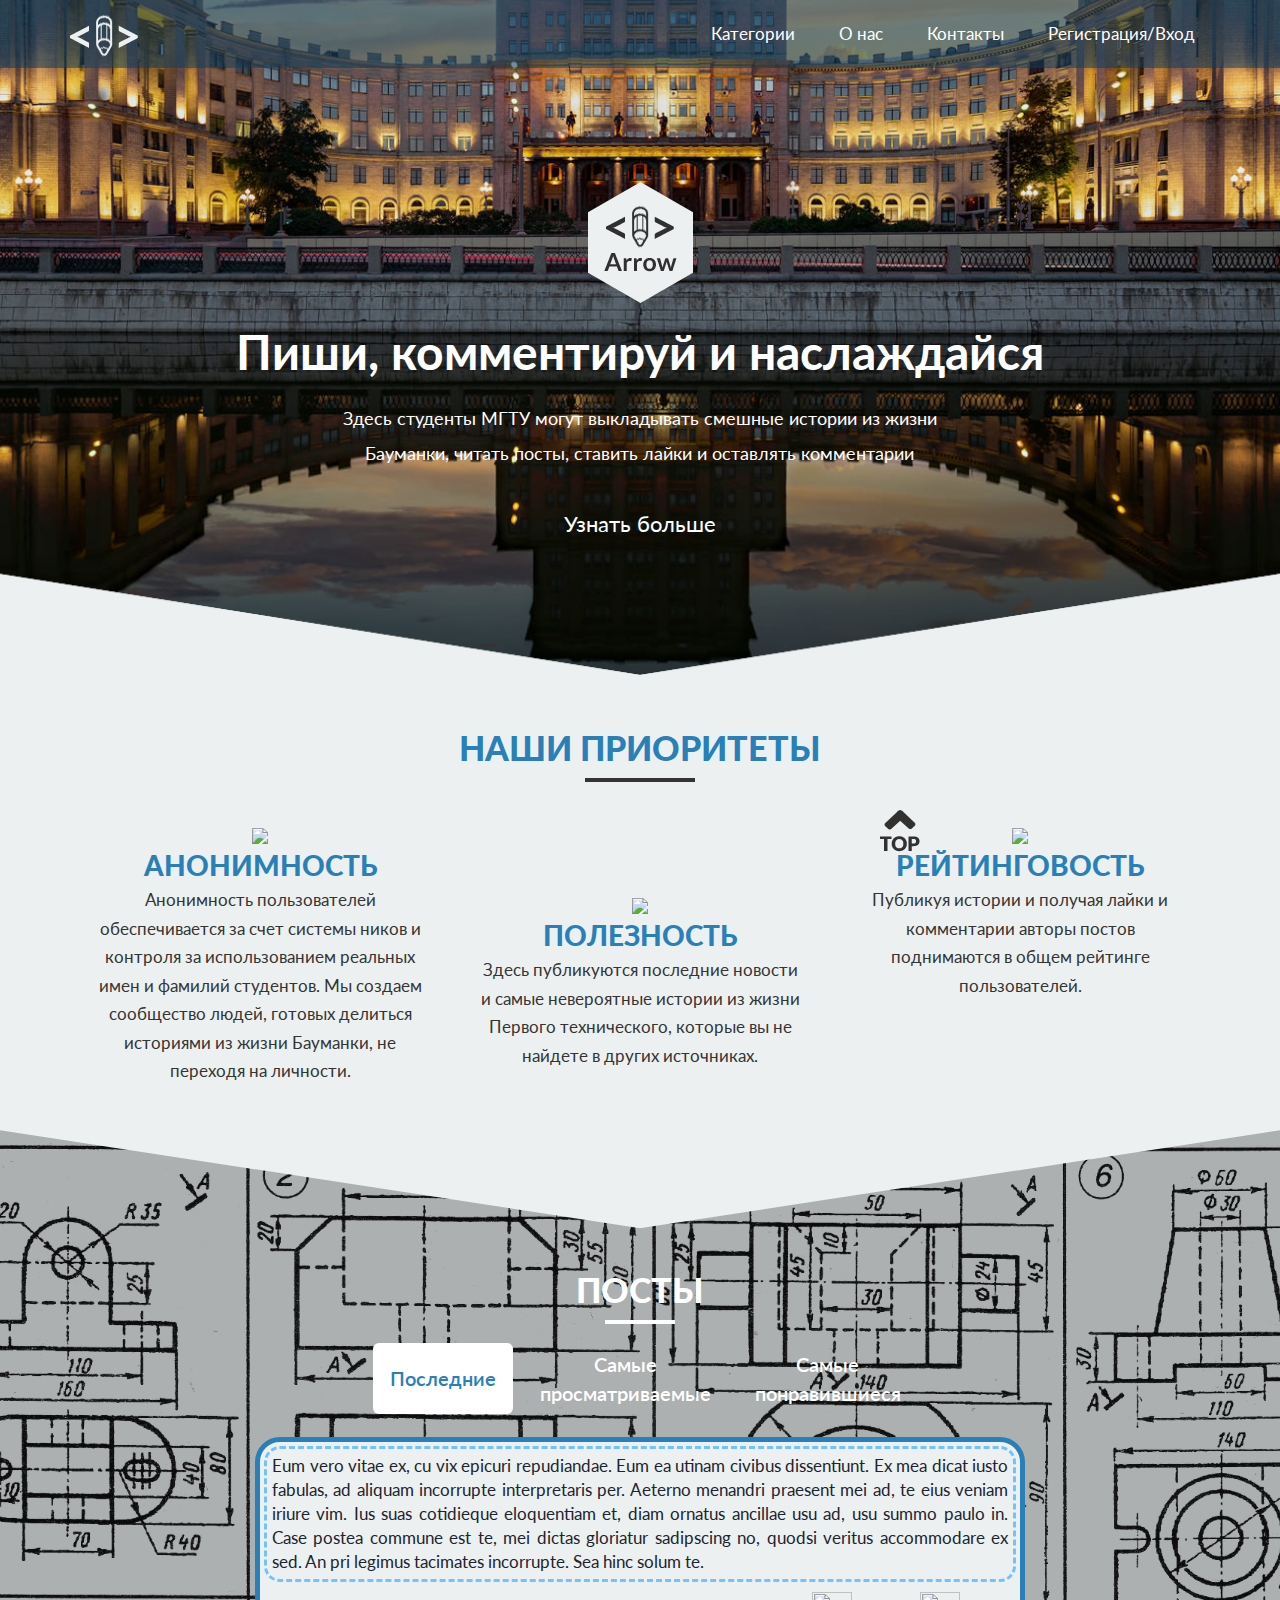
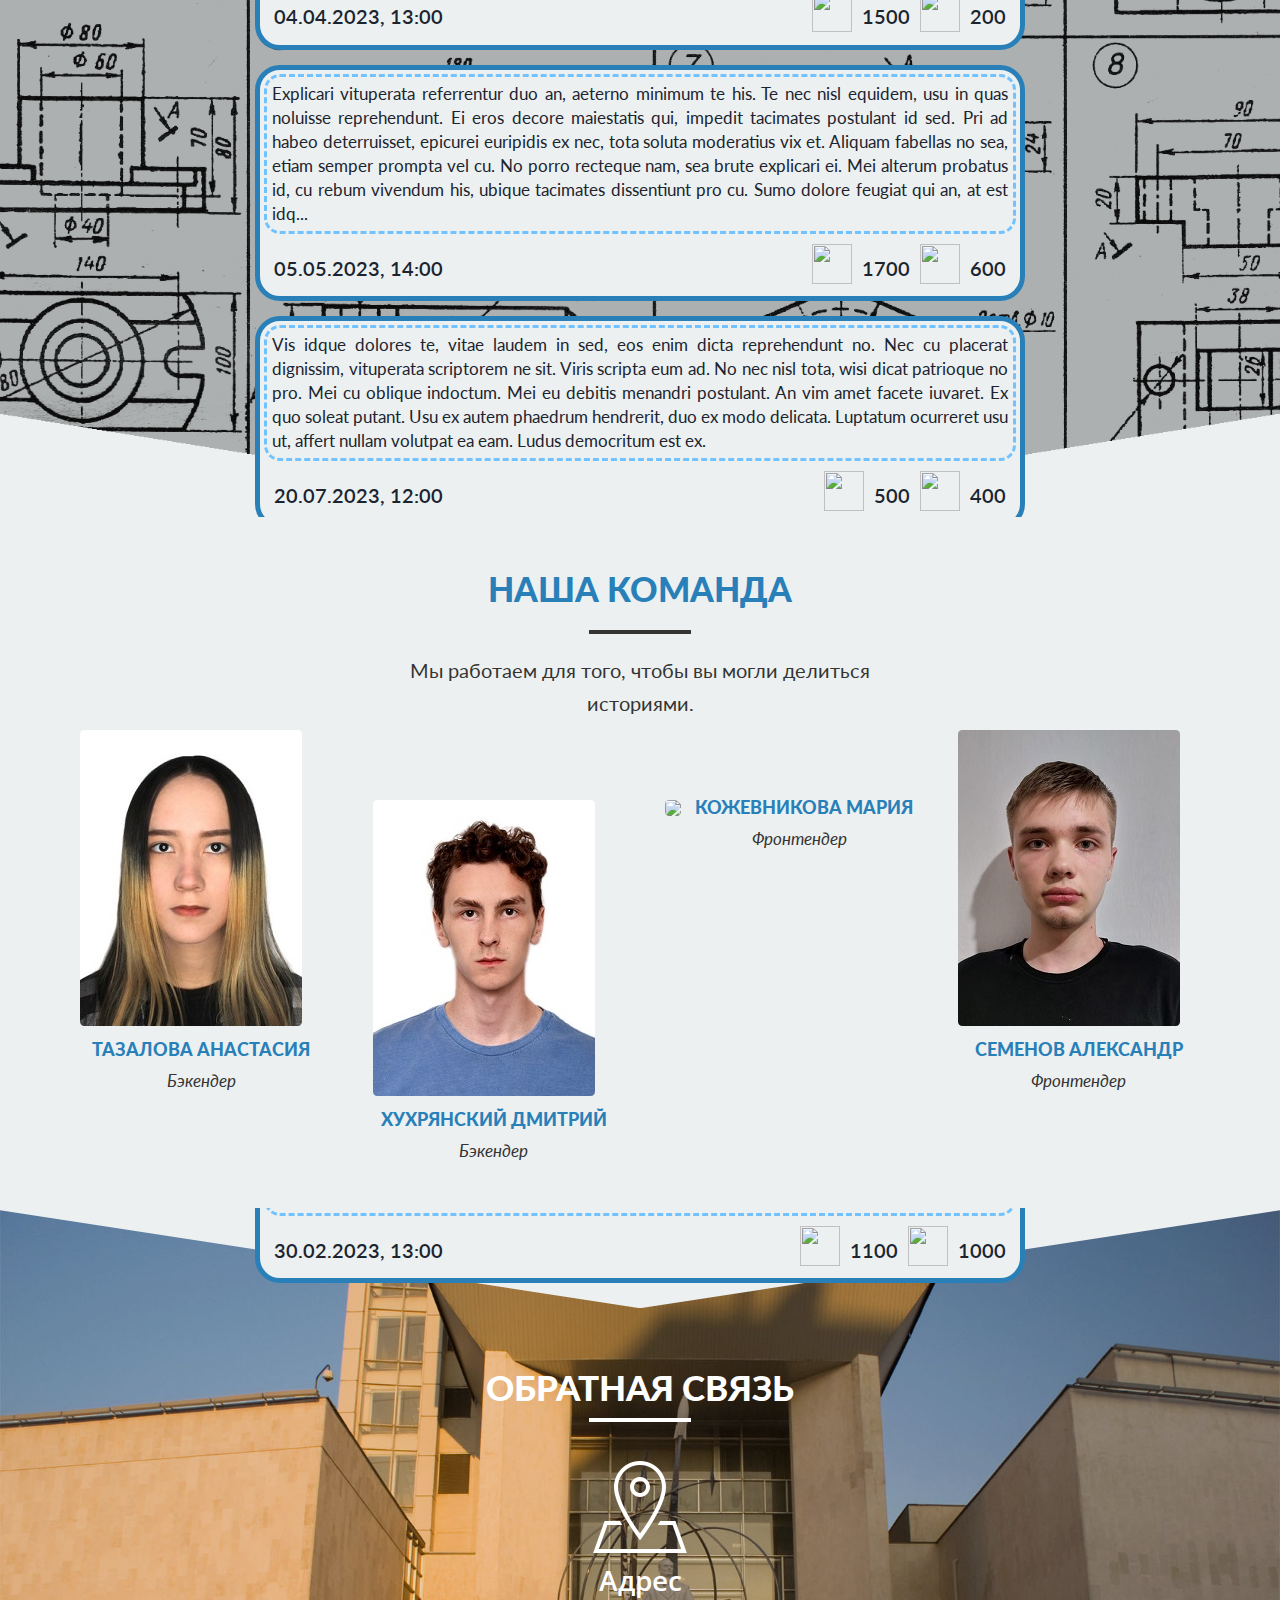
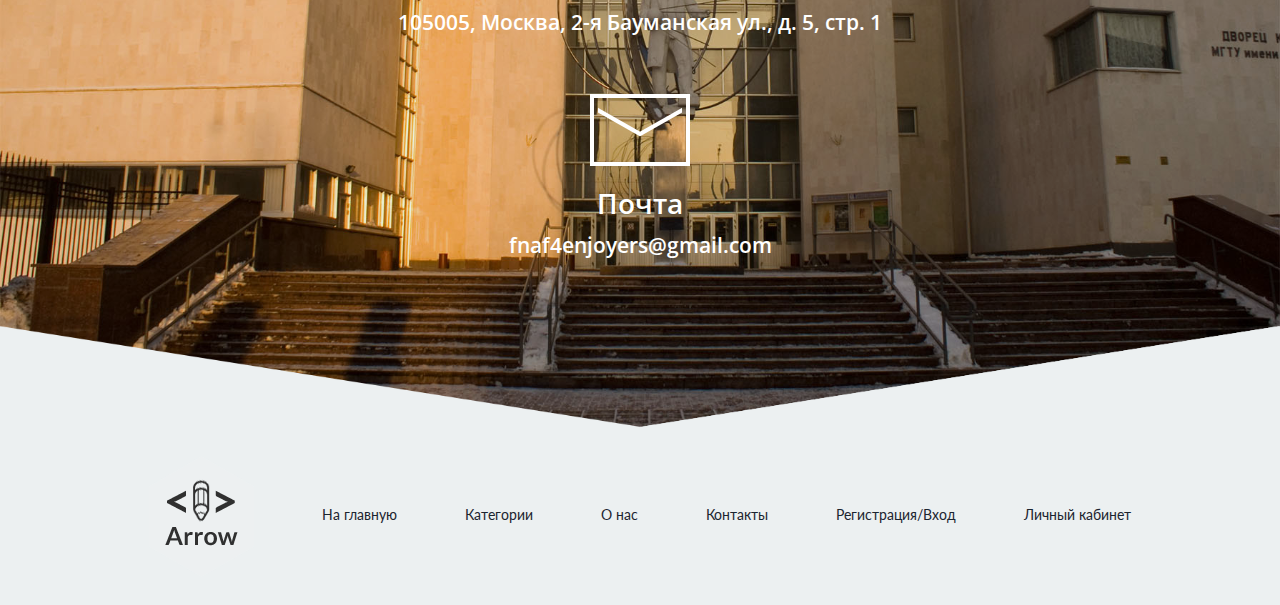
==== commit 0a1b80a2: "index.html contact" ====
--- a/web/index.html
+++ b/web/index.html
@@ -2,7 +2,7 @@
 <html>
 <head>
     <meta charset="utf-8">
-    <title>Title</title>
+    <title>Главная</title>
     <link href="css/bootstrap.css" rel='stylesheet' type='text/css'/>
     <link href="css/style.css" rel='stylesheet' type='text/css'/>
     <link rel="stylesheet" type="text/css" href="css/component.css"/>
@@ -38,8 +38,7 @@
                 <span class="menu"> </span>
                 <ul>
                     <li><a href="categories.html">Категории</a></li>
-                    <li><a href="news.html">Новости</a></li>
-                    <li><a href="about_us.html">О нас</a></li>
+                    <li><a href="#main">О нас</a></li>
                     <li><a href="#contact" class="scroll">Контакты</a></li>
                     <li><a href="authorization.html">Регистрация/Вход</a></li>
 
@@ -123,156 +122,7 @@
                 <li id="like_li"><span class="filter" data-filter="logo">Самые</br>понравившиеся</span></li>
             </ul>
             <div id="portfoliolist">
-                <!-- <div class='portfolio app mix_all' data-cat='app' style=' display: inline-block; opacity: 1;'>
-                    <div class='portfolio-wrapper'>
-                        <a href='#small-dialog' class='b-link-stripe b-animate-go  thickbox '>
-                            <div class='post'>
-                                <p>Lorem ipsum dolor sit amet, dolores interesset cu sea, eum et eruditi sententiae.
-                                    Assum scripta mandamus cu quo, dicant maiestatis consetetur sea no, eum aperiam
-                                    molestiae eu. Cu sea error congue partem. Ipsum postulant dissentias ad pro. Doming
-                                    adipisci partiendo per te, eos id quem noluisse patrioque, mei congue tation ne. Te
-                                    his falli tibique iracundia, adversarium vituperatoribus ei pri, ne vel falli
-                                    nostrud. At ius falli quando imperdiet, agam tibique vituperata quo id.
-                                    Vidisse...</p>
-                                <div><p style='margin-right: auto;'>10.01.2023, 12:00</p>
-                                    <img src='images/icons8-удивление-64.png' width='40px' height='40px'/>
-                                    <p>500</p>
-                                    <img src='images/icons8-палец-вверх-64.png' width='40px' height='40px'/>
-                                    <p>200</p>
-                                </div>
-                            </div>
-                            <div class='b-wrapper'><h2 class='b-animate b-from-left    b-delay03 '><img
-                                    src='images/icon-eye.png' alt='' style='top: 0px; margin-top: 5%;'></h2>
-                                <p class='b-animate b-from-right  b-delay03 '><span class='m_4'>Читать дальше</span></p>
-                            </div>
-                        </a>
-                    </div>
-                </div>
-                <div class="portfolio logo mix_all" data-cat="logo" style="display: inline-block; opacity: 1;">
-                    <div class="portfolio-wrapper">
-                        <a href="#small-dialog" class="b-link-stripe b-animate-go  thickbox ">
-                            <div class="post">
-                                <p>Lorem ipsum dolor sit amet, dolores interesset cu sea, eum et eruditi sententiae.
-                                    Assum scripta mandamus cu quo, dicant maiestatis consetetur sea no, eum aperiam
-                                    molestiae eu. Cu sea error congue partem. Ipsum postulant dissentias ad pro. Doming
-                                    adipisci partiendo per te, eos id quem noluisse patrioque, mei congue tation ne. Te
-                                    his falli tibique iracundia, adversarium vituperatoribus ei pri, ne vel falli
-                                    nostrud. At ius falli quando imperdiet, agam tibique vituperata quo id.
-                                    Vidisse...</p>
-                                <div><p style="margin-right: auto;">10.01.2023, 12:00</p>
-                                    <img src="images/icons8-удивление-64.png" width="40px" height="40px"/>
-                                    <p>500</p>
-                                    <img src="images/icons8-палец-вверх-64.png" width="40px" height="40px"/>
-                                    <p>200</p>
-                                </div>
-                            </div>
-                            <div class="b-wrapper"><h2 class="b-animate b-from-left    b-delay03 "><img
-                                    src="images/icon-eye.png" alt="" style="top: 0px; margin-top: 5%;"></h2>
-                                <p class="b-animate b-from-right  b-delay03 "><span class="m_4">Читать дальше</span></p>
-                            </div>
-                        </a>
-                    </div>
-                </div>
-                <div class="portfolio card mix_all" data-cat="card" style="display: inline-block; opacity: 1;">
-                    <div class="portfolio-wrapper">
-                        <a href="#small-dialog" class="b-link-stripe b-animate-go  thickbox ">
-                            <div class="post">
-                                <p>Lorem ipsum dolor sit amet, dolores interesset cu sea, eum et eruditi sententiae.
-                                    Assum scripta mandamus cu quo, dicant maiestatis consetetur sea no, eum aperiam
-                                    molestiae eu. Cu sea error congue partem. Ipsum postulant dissentias ad pro. Doming
-                                    adipisci partiendo per te, eos id quem noluisse patrioque, mei congue tation ne. Te
-                                    his falli tibique iracundia, adversarium vituperatoribus ei pri, ne vel falli
-                                    nostrud. At ius falli quando imperdiet, agam tibique vituperata quo id.
-                                    Vidisse...</p>
-                                <div><p style="margin-right: auto;">10.01.2023, 12:00</p>
-                                    <img src="images/icons8-удивление-64.png" width="40px" height="40px"/>
-                                    <p>500</p>
-                                    <img src="images/icons8-палец-вверх-64.png" width="40px" height="40px"/>
-                                    <p>200</p>
-                                </div>
-                            </div>
-                            <div class="b-wrapper"><h2 class="b-animate b-from-left    b-delay03 "><img
-                                    src="images/icon-eye.png" alt="" style="top: 0px; margin-top: 5%;"></h2>
-                                <p class="b-animate b-from-right  b-delay03 "><span class="m_4">Читать дальше</span></p>
-                            </div>
-                        </a>
-                    </div>
-                </div>
-                <div class="portfolio logo mix_all" data-cat="logo" style="display: inline-block; opacity: 1;">
-                    <div class="portfolio-wrapper">
-                        <a href="#small-dialog" class="b-link-stripe b-animate-go  thickbox ">
-                            <div class="post">
-                                <p>Lorem ipsum dolor sit amet, dolores interesset cu sea, eum et eruditi sententiae.
-                                    Assum scripta mandamus cu quo, dicant maiestatis consetetur sea no, eum aperiam
-                                    molestiae eu. Cu sea error congue partem. Ipsum postulant dissentias ad pro. Doming
-                                    adipisci partiendo per te, eos id quem noluisse patrioque, mei congue tation ne. Te
-                                    his falli tibique iracundia, adversarium vituperatoribus ei pri, ne vel falli
-                                    nostrud. At ius falli quando imperdiet, agam tibique vituperata quo id.
-                                    Vidisse...</p>
-                                <div><p style="margin-right: auto;">10.01.2023, 12:00</p>
-                                    <img src="images/icons8-удивление-64.png" width="40px" height="40px"/>
-                                    <p>500</p>
-                                    <img src="images/icons8-палец-вверх-64.png" width="40px" height="40px"/>
-                                    <p>200</p>
-                                </div>
-                            </div>
-                            <div class="b-wrapper"><h2 class="b-animate b-from-left    b-delay03 "><img
-                                    src="images/icon-eye.png" alt="" style="top: 0px; margin-top: 5%;"></h2>
-                                <p class="b-animate b-from-right  b-delay03 "><span class="m_4">Читать дальше</span></p>
-                            </div>
-                        </a>
-                    </div>
-                </div>
-                <div class="portfolio card mix_all" data-cat="card" style="display: inline-block; opacity: 1;">
-                    <div class="portfolio-wrapper">
-                        <a href="#small-dialog" class="b-link-stripe b-animate-go  thickbox ">
-                            <div class="post">
-                                <p>Lorem ipsum dolor sit amet, dolores interesset cu sea, eum et eruditi sententiae.
-                                    Assum scripta mandamus cu quo, dicant maiestatis consetetur sea no, eum aperiam
-                                    molestiae eu. Cu sea error congue partem. Ipsum postulant dissentias ad pro. Doming
-                                    adipisci partiendo per te, eos id quem noluisse patrioque, mei congue tation ne. Te
-                                    his falli tibique iracundia, adversarium vituperatoribus ei pri, ne vel falli
-                                    nostrud. At ius falli quando imperdiet, agam tibique vituperata quo id.
-                                    Vidisse...</p>
-                                <div><p style="margin-right: auto;">10.01.2023, 12:00</p>
-                                    <img src="images/icons8-удивление-64.png" width="40px" height="40px"/>
-                                    <p>500</p>
-                                    <img src="images/icons8-палец-вверх-64.png" width="40px" height="40px"/>
-                                    <p>200</p>
-                                </div>
-                            </div>
-                            <div class="b-wrapper"><h2 class="b-animate b-from-left    b-delay03 "><img
-                                    src="images/icon-eye.png" alt="" style="top: 0px; margin-top: 5%;"></h2>
-                                <p class="b-animate b-from-right  b-delay03 "><span class="m_4">Читать дальше</span></p>
-                            </div>
-                        </a>
-                    </div>
-                </div>
-                <div class="portfolio app mix_all" data-cat="app" style="display: inline-block; opacity: 1;">
-                    <div class="portfolio-wrapper">
-                        <a href="#small-dialog" class="b-link-stripe b-animate-go  thickbox ">
-                            <div class="post">
-                                <p>Lorem ipsum dolor sit amet, dolores interesset cu sea, eum et eruditi sententiae.
-                                    Assum scripta mandamus cu quo, dicant maiestatis consetetur sea no, eum aperiam
-                                    molestiae eu. Cu sea error congue partem. Ipsum postulant dissentias ad pro. Doming
-                                    adipisci partiendo per te, eos id quem noluisse patrioque, mei congue tation ne. Te
-                                    his falli tibique iracundia, adversarium vituperatoribus ei pri, ne vel falli
-                                    nostrud. At ius falli quando imperdiet, agam tibique vituperata quo id.
-                                    Vidisse...</p>
-                                <div><p style="margin-right: auto;">10.01.2023, 12:00</p>
-                                    <img src="images/icons8-удивление-64.png" width="40px" height="40px"/>
-                                    <p>500</p>
-                                    <img src="images/icons8-палец-вверх-64.png" width="40px" height="40px"/>
-                                    <p>200</p>
-                                </div>
-                            </div>
-                            <div class="b-wrapper"><h2 class="b-animate b-from-left    b-delay03 "><img
-                                    src="images/icon-eye.png" alt="" style="top: 0px; margin-top: 5%;"></h2>
-                                <p class="b-animate b-from-right  b-delay03 "><span class="m_4">Читать дальше</span></p>
-                            </div>
-                        </a>
-                    </div>
-                </div> -->
+
             </div>
         </div>
 
@@ -426,49 +276,41 @@
             <lable></lable>
         </div>
         <div class="contact-content">
-            <ul class="contact-grids" style="display: flex;justify-content: center;">
-                <li class="contact-grid phone" style="margin-left: 0;">
-                    <img src="images/l-icon.png" height="45px" style="margin-bottom: 5px;">
+            <ul class="contact-grids">
+                <li class="contact-grid" style="margin-left: 0;">
+                    <img src="images/icons8-адрес-100.png">
                     <h4>Адрес</h4>
                     <h5>105005, Москва,
                         2-я Бауманская ул.,
                         д. 5, стр. 1</h5>
                 </li>
                 <li class="contact-grid">
-                    <i class="icon12"> </i>
+                    <img src="images/icons8-почта-100.png">
                     <h4>Почта</h4>
-                    <h5>email@.com</h5>
+                    <h5>fnaf4enjoyers@gmail.com</h5>
 
                     <div class="clearfix"></div>
                 </li>
             </ul>
-            <form method="post" action="#">
-                <input type="text" class="textbox" value="Имя" onfocus="this.value = '';"
-                       onblur="if (this.value == '') {this.value = 'Имя';}">
-                <input type="text" class="textbox" value="E-Mail" onfocus="this.value = '';"
-                       onblur="if (this.value == '') {this.value = 'E-Mail';}">
-                <div class="clear"></div>
-                <div>
-                    <textarea value="Сообщение:" onfocus="this.value = '';"
-                              onblur="if (this.value == '') {this.value = 'Сообщение ';}">Сообщение</textarea>
-                </div>
-                <div class="submit">
-                    <input type="submit" value="ОТПРАВИТЬ "/>
-                </div>
-            </form>
         </div>
     </div>
 </div>
 
 <div class="footer">
-	<div class="container">
-		<div class="contact-content">
-			<ul class="contact-grids">
-				<li class="contact-grid"><img src="images/logo.png"></li><li class="contact-grid"><a href="index.html">На главную</a></li><li class="contact-grid"><a href="categories.html">Категории</a></li><li class="contact-grid"><a href="news.html">Новости</a></li><li class="contact-grid"><a href="about_us.html">О нас</a></li><li class="contact-grid"><a href="index.html#contact">Контакты</a></li><li class="contact-grid"><a href="authorization.html">Регистрация/Вход</a></li><li class="contact-grid"><a href="personal_area.html">Личный кабинет</a></li>
-
-			</ul>
-		</div>
-	</div>
+    <div class="container">
+        <div class="contact-content">
+            <ul class="contact-grids">
+                <li class="contact-grid"><img src="images/logo.png"></li>
+                <li class="contact-grid"><a href="index.html">На главную</a></li>
+                <li class="contact-grid"><a href="categories.html">Категории</a></li>
+                <li class="contact-grid"><a href="#main">О нас</a></li>
+                <li class="contact-grid"><a href="index.html#contact">Контакты</a></li>
+                <li class="contact-grid"><a href="authorization.html">Регистрация/Вход</a></li>
+                <li class="contact-grid"><a href="personal_area.html">Личный кабинет</a></li>
+
+            </ul>
+        </div>
+    </div>
 </div>
 <a href="#" id="toTop" style="display: block;"> <span id="toTopHover" style="opacity: 1;"></span></a>
 <script type="text/javascript">
@@ -477,7 +319,7 @@
     //});
     setTimeout(function () {
         document.getElementById('latest').click();
-    }, 500);
+    }, 1000);
 </script>
 
 </body>
--- a/web/css/style.css
+++ b/web/css/style.css
@@ -2166,4 +2166,26 @@
 
 body {
 	min-height: 100vh;
+}
+
+
+.btn {
+      transition: transform 0.5s ease;
+    }
+
+.btn.move-right {
+ transform: translateX(60%);
+}
+
+#contact .contact-grid {
+	display: block;
+	margin: 10px 0 0 0;
+}
+
+#contact .contact-grid h4 {
+	font-size: 2em;
+}
+#contact .contact-grid h5 {
+	font-size: 1.5em;
+	margin: 0 0 40px 0;
 }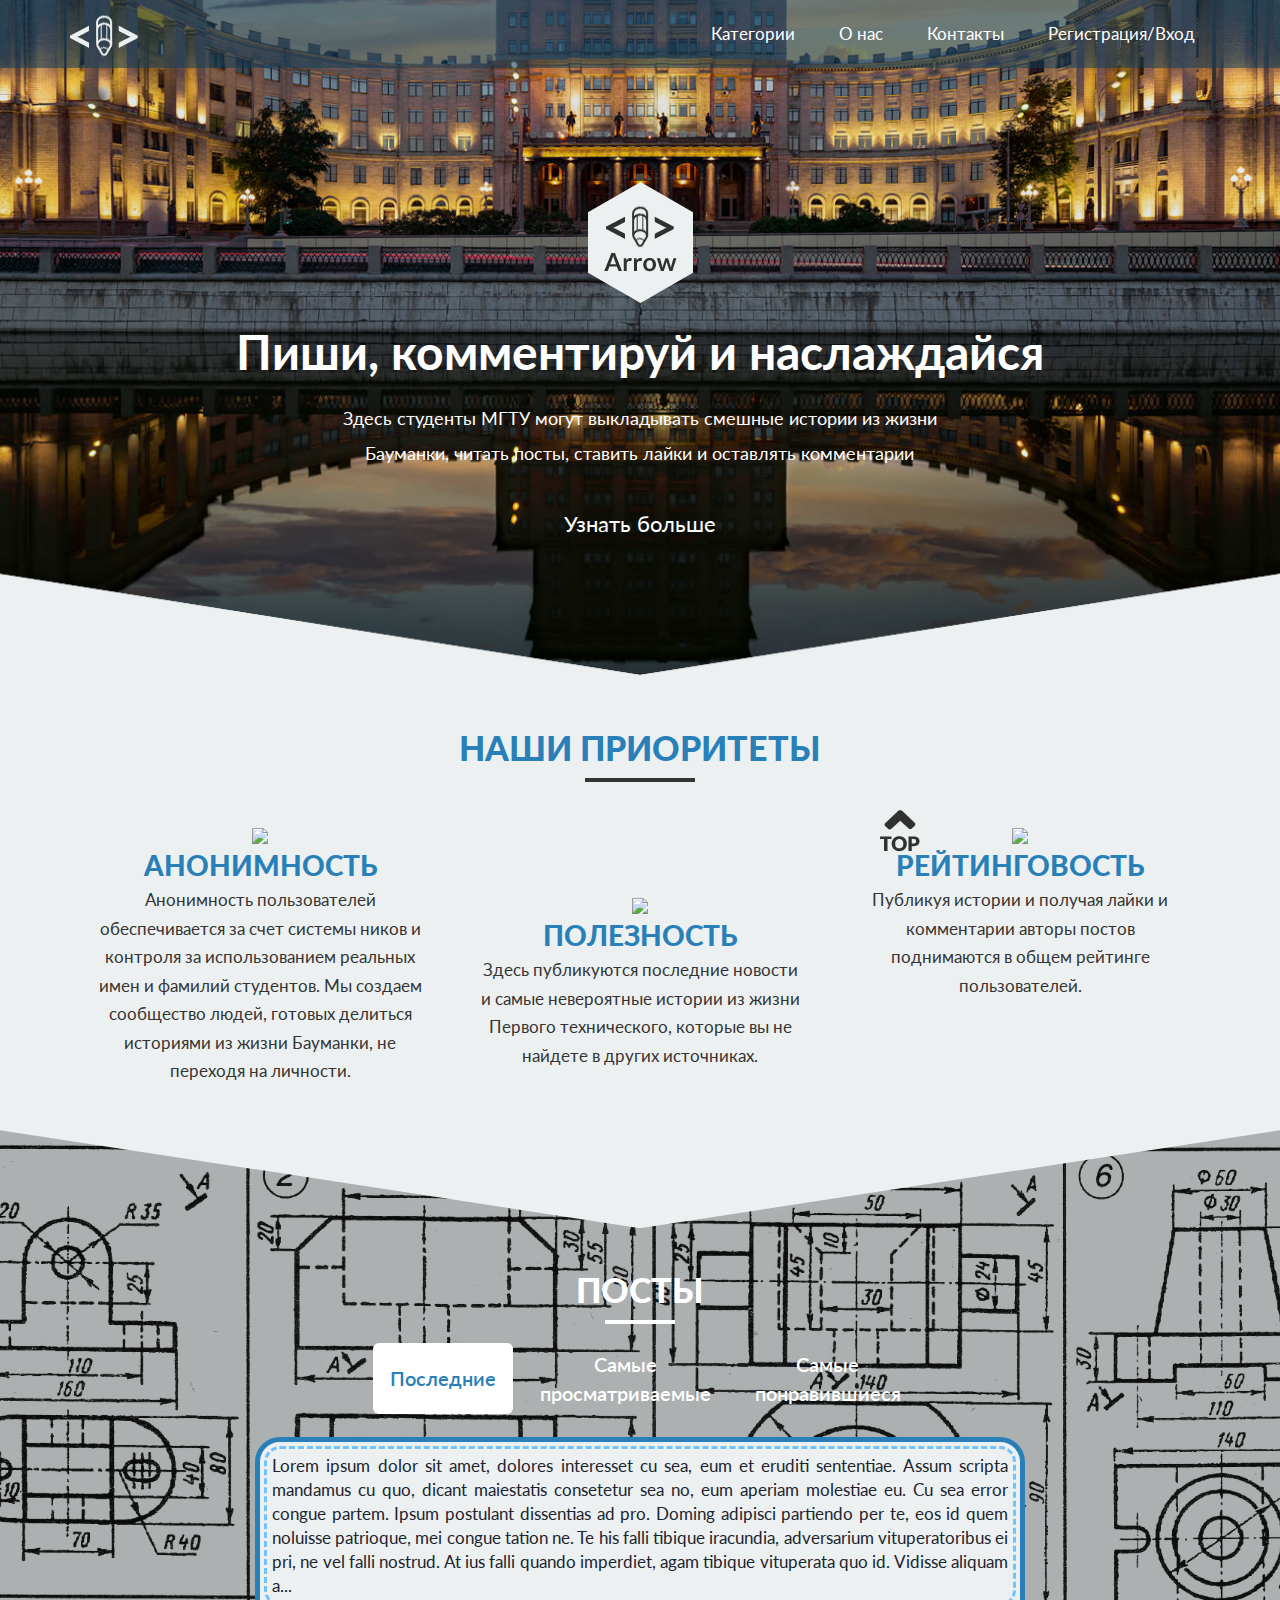
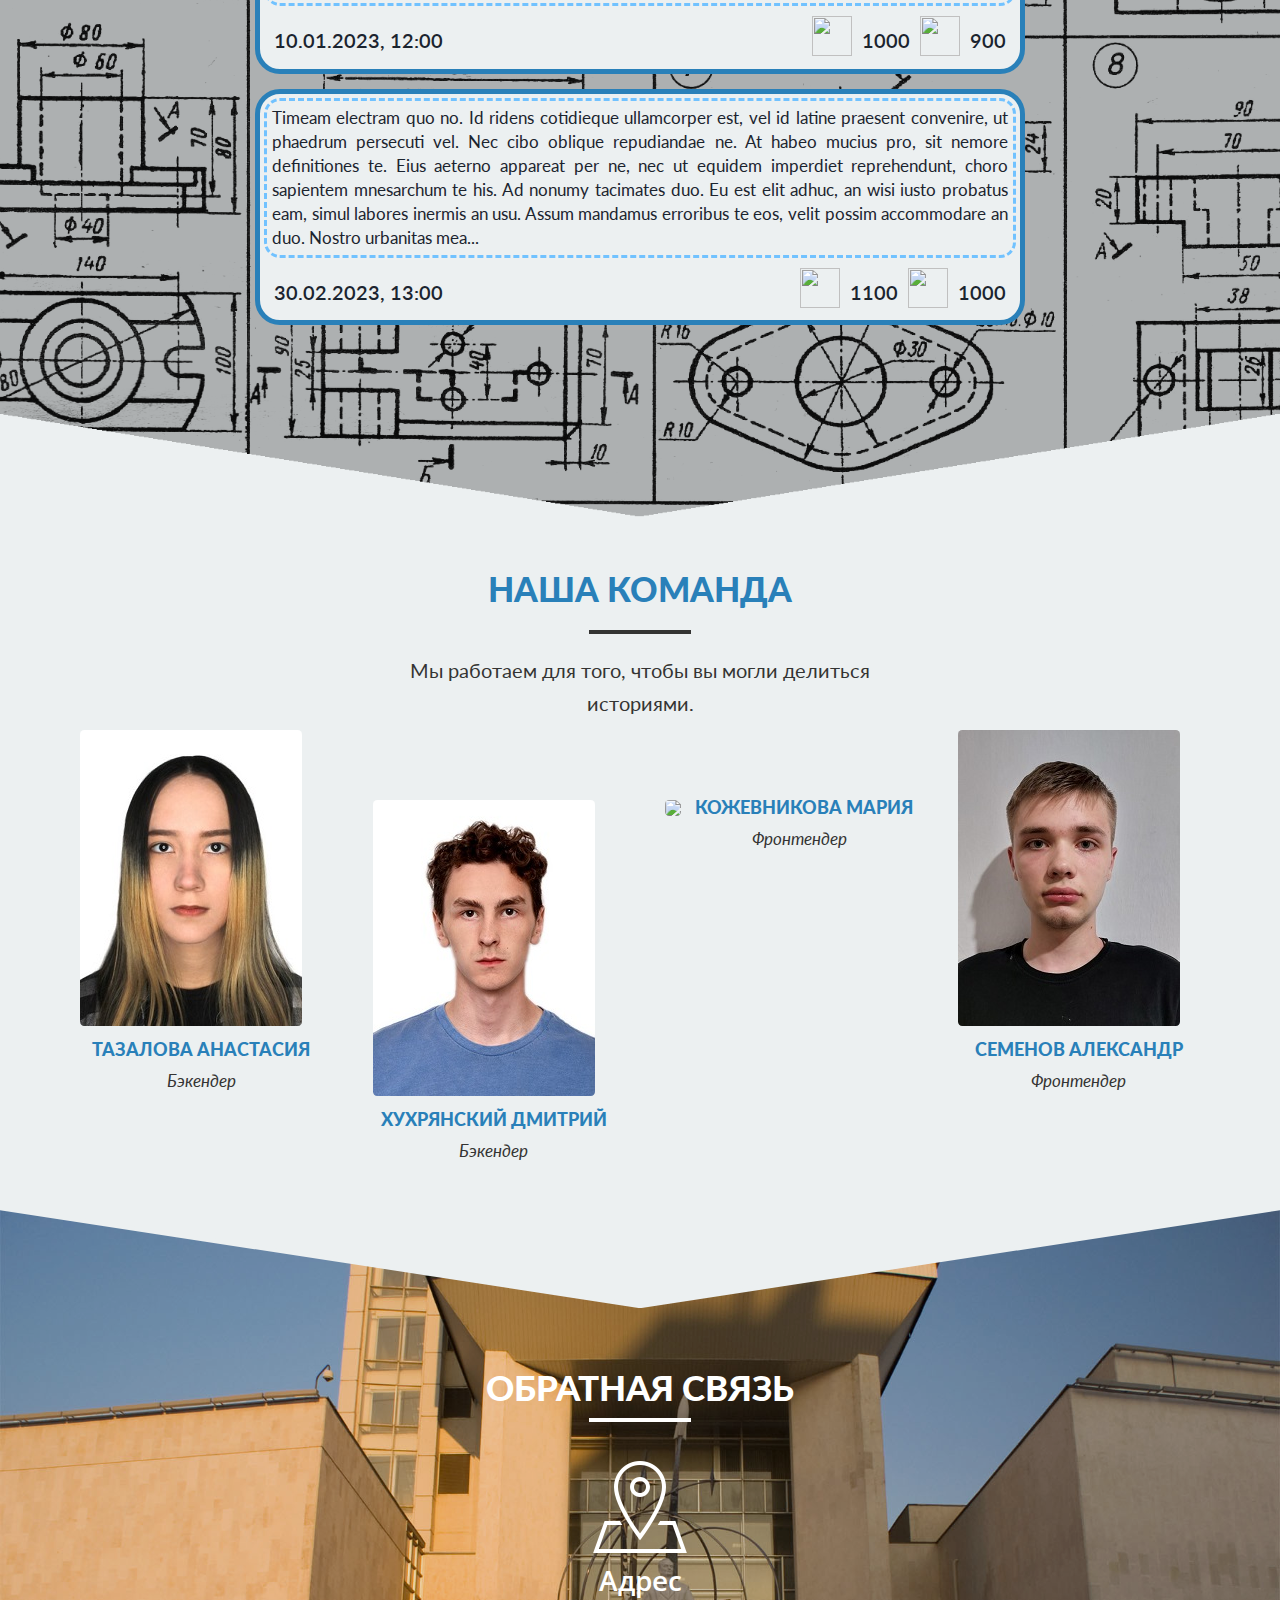
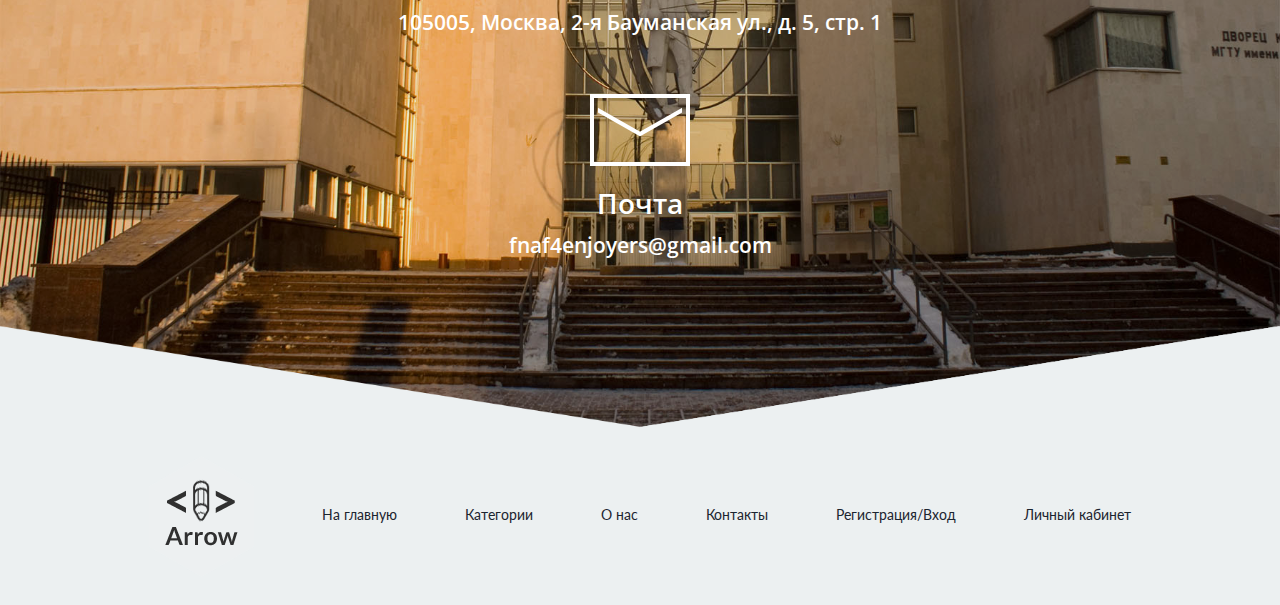
==== commit 8d83b5fe: "fixed bag with animation of posts on index.html" ====
--- a/web/index.html
+++ b/web/index.html
@@ -118,20 +118,31 @@
             <ul id="filters" class="clearfix">
                 <li class="active" id="latest_li"><span id="latest" class="filter" data-filter="card">Последние</span>
                 </li>
-                <li id="see_li"><span class="filter" data-filter="app">Самые</br>просматриваемые</span></li>
-                <li id="like_li"><span class="filter" data-filter="logo">Самые</br>понравившиеся</span></li>
+                <li id="see_li"><span class="filter" data-filter="app">Самые<br>просматриваемые</span></li>
+                <li id="like_li"><span class="filter" data-filter="logo">Самые<br>понравившиеся</span></li>
             </ul>
             <div id="portfoliolist">
 
             </div>
         </div>
+
 
         <script type="text/javascript" src="js/index.js"></script>
         <script type="text/javascript" src="js/jquery.mixitup.min.js"></script>
         <script type="text/javascript">
-            setTimeout(function () {
+            $(document).ready( function () {
                 document.getElementById('latest').click();
-            }, 1000);
+                setTimeout(function () {
+                    document.getElementById('latest').click();
+                    var elems = document.getElementsByClassName("mix_all");
+                    for (var i = 0; i < 6; i++) {
+                        if (elems[i].classList.contains("hide_class")) {
+                            elems[i].classList.remove("hide_class");
+                        }
+                    }
+                }, 1000);
+            })
+
             document.getElementById('latest_li').addEventListener('click', function () {
                 var elementOne = document.getElementById('latest_li');
                 var elementTwo = document.getElementById('see_li');
@@ -313,14 +324,6 @@
     </div>
 </div>
 <a href="#" id="toTop" style="display: block;"> <span id="toTopHover" style="opacity: 1;"></span></a>
-<script type="text/javascript">
-    //document.addEventListener("DOMContentLoaded", function() {
-    //	document.getElementById('latest').click();
-    //});
-    setTimeout(function () {
-        document.getElementById('latest').click();
-    }, 1000);
-</script>
 
 </body>
 </html>--- a/web/css/style.css
+++ b/web/css/style.css
@@ -2188,4 +2188,8 @@
 #contact .contact-grid h5 {
 	font-size: 1.5em;
 	margin: 0 0 40px 0;
+}
+
+.hide_class {
+	display: none !important;
 }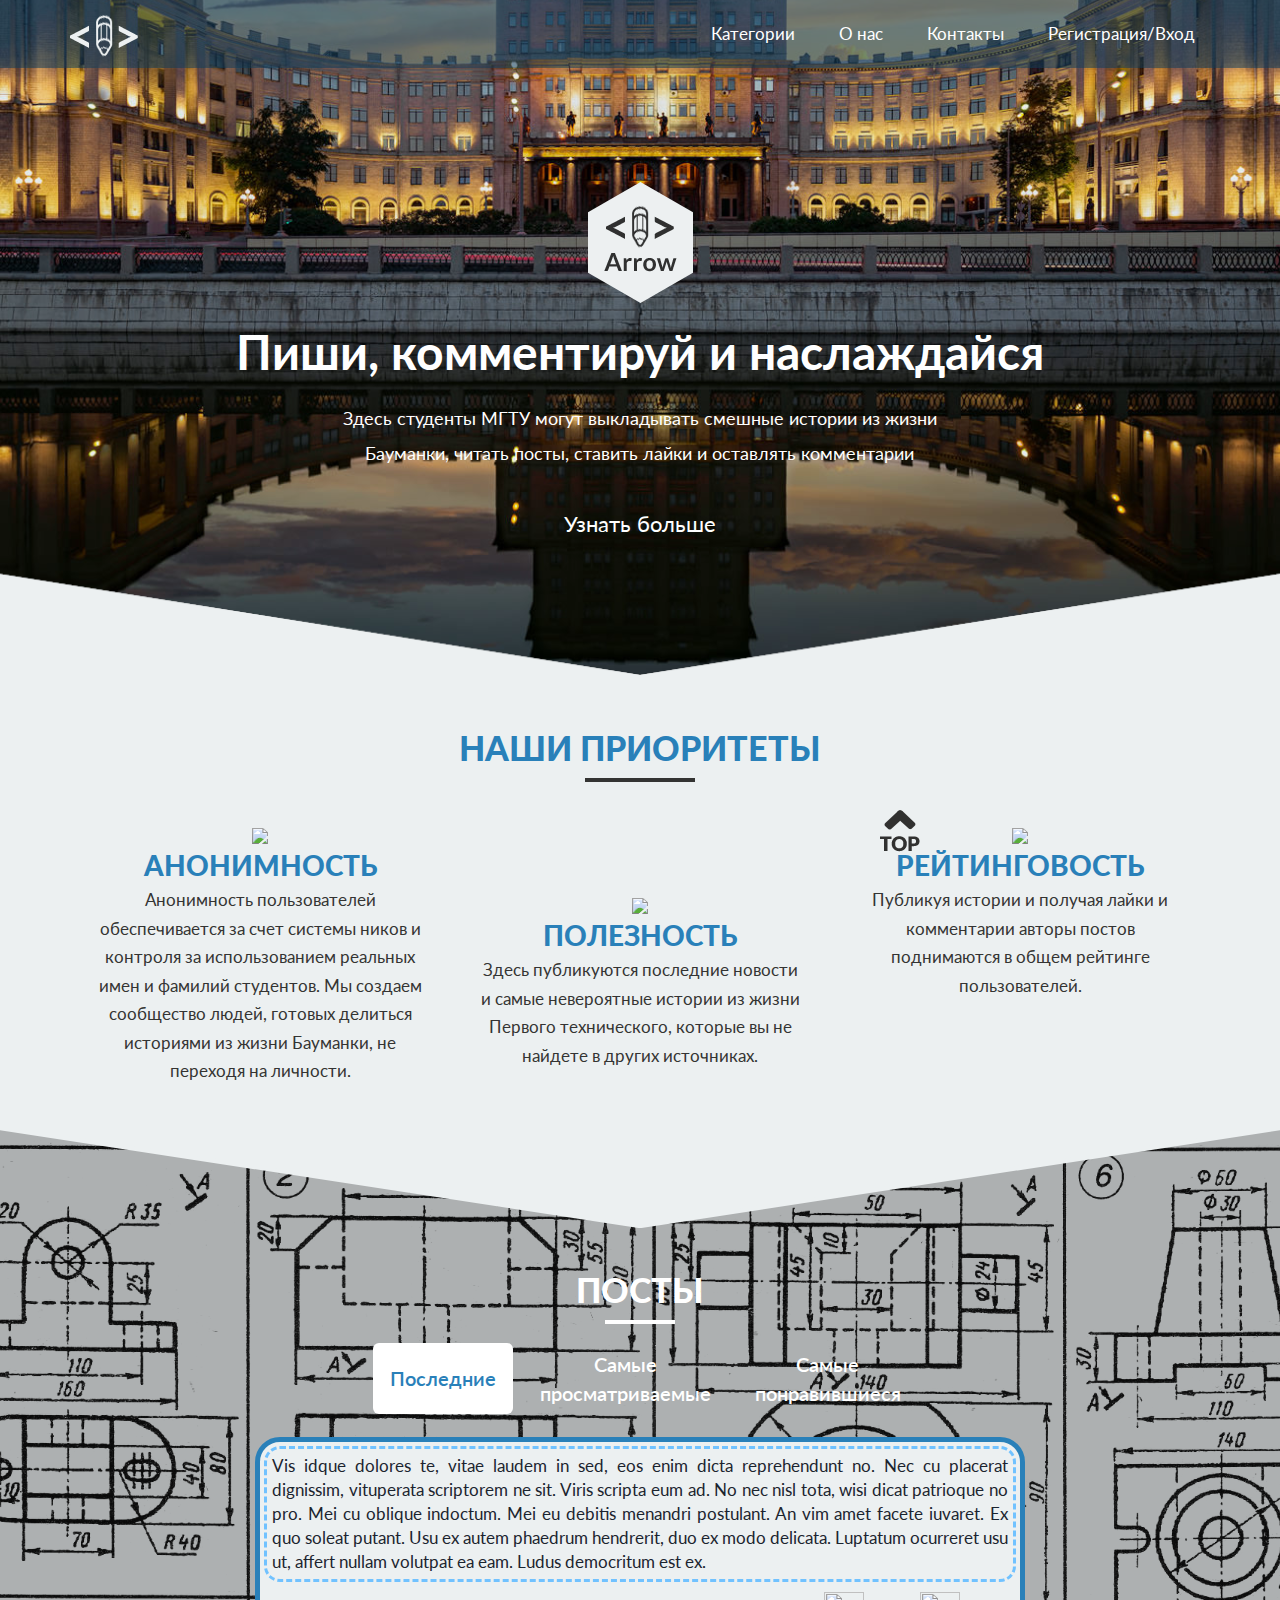
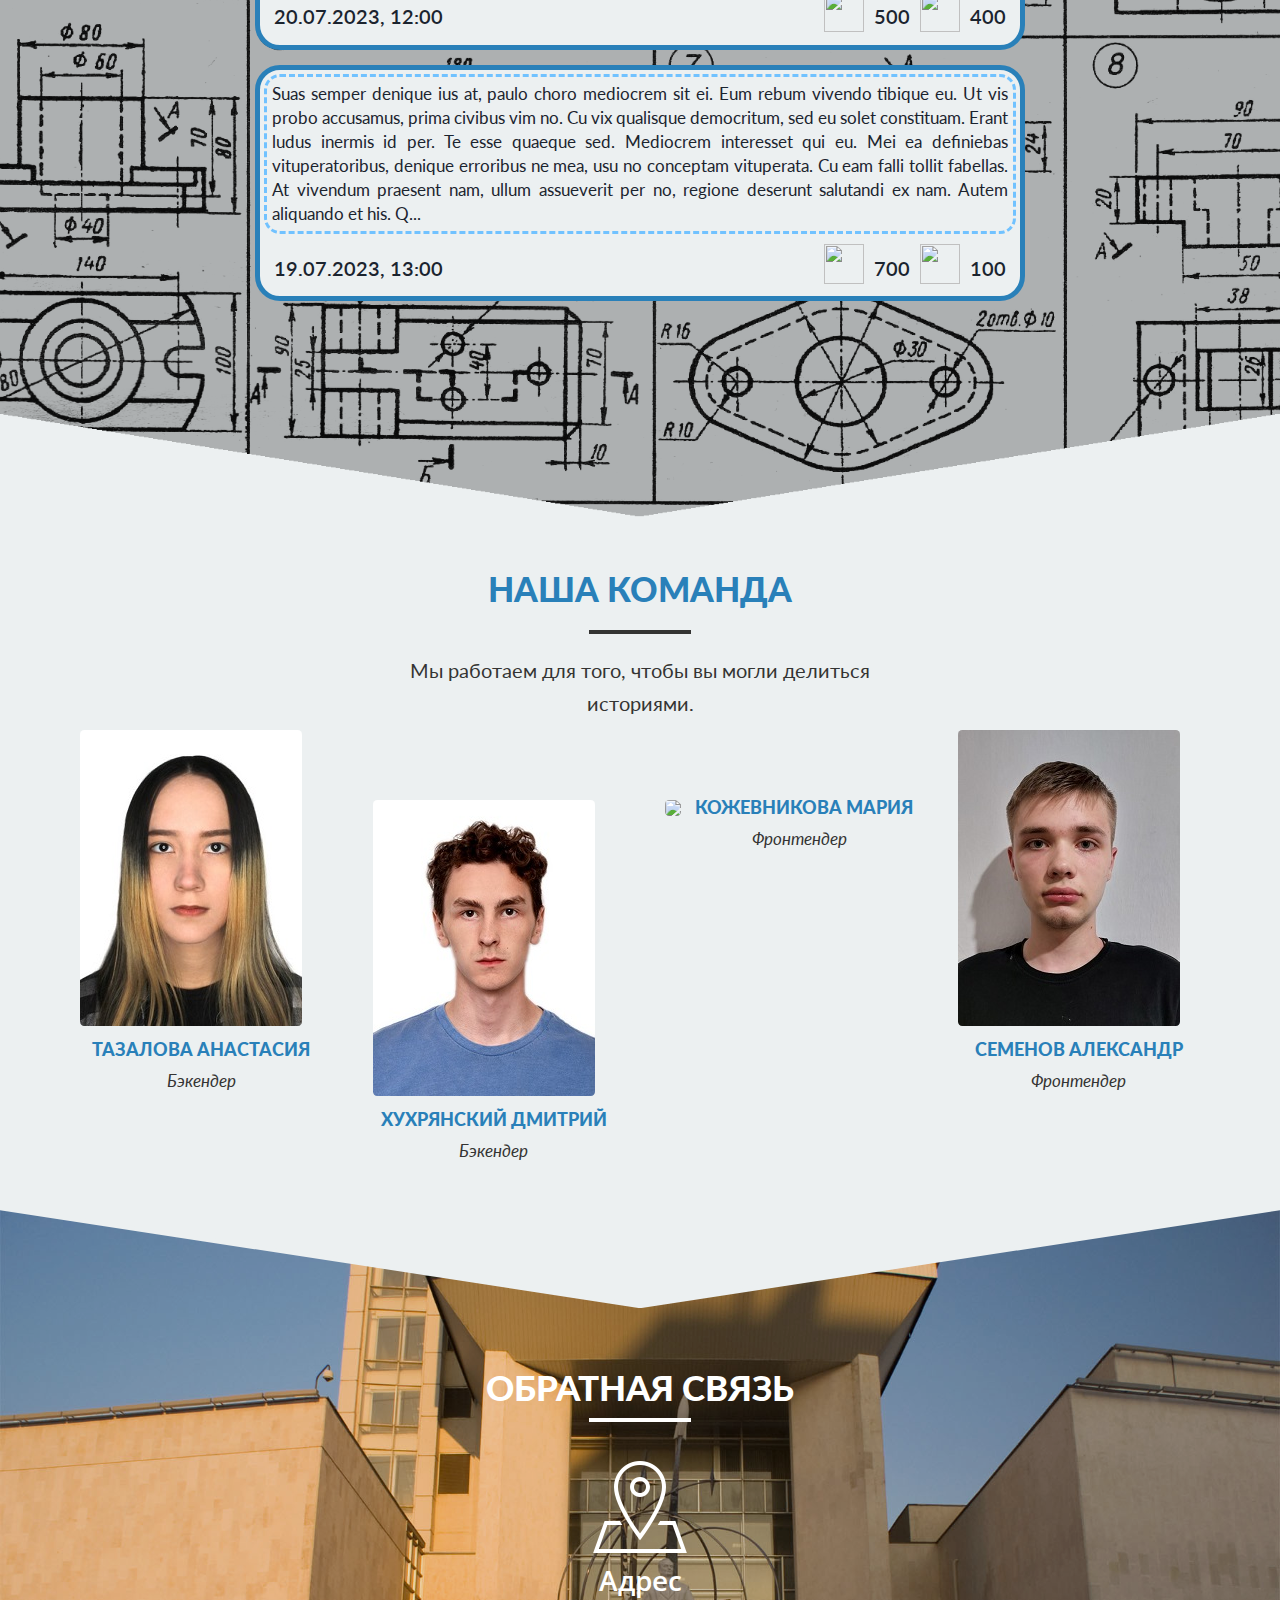
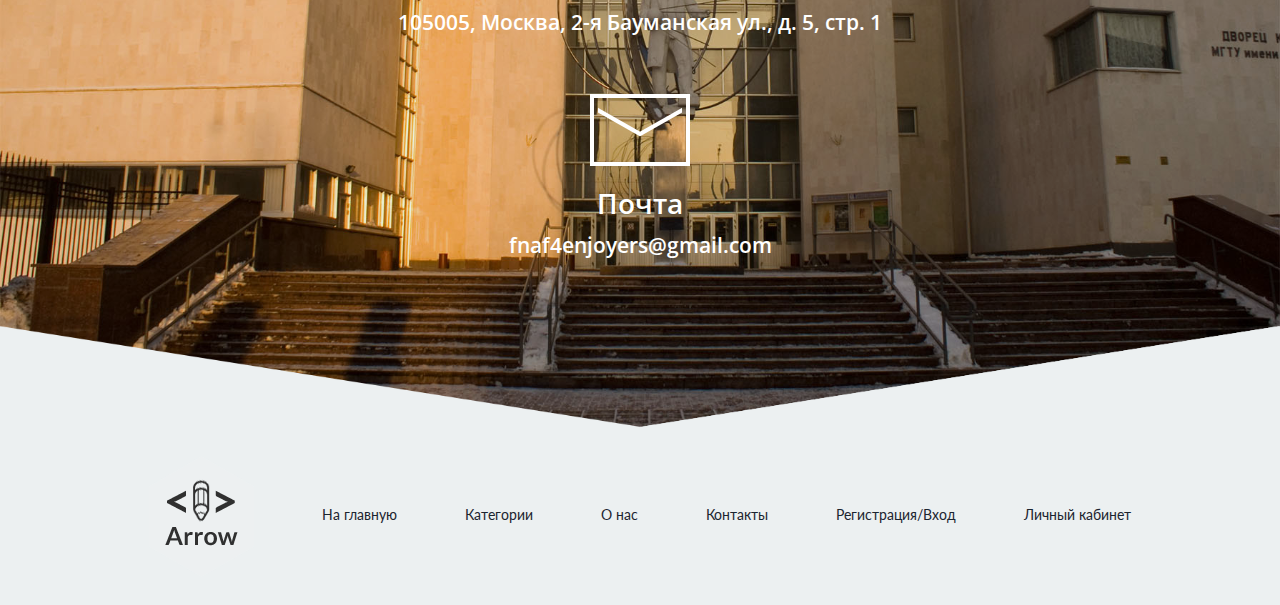
==== commit 3fb190c4: "post_view.js" ====
--- a/web/index.html
+++ b/web/index.html
@@ -197,7 +197,6 @@
                             filterSelector: '.filter',
                             effects: ['fade'],
                             easing: 'snap',
-                            // call the hover effect
                             onMixEnd: filterList.hoverEffect()
                         });
 
@@ -209,11 +208,9 @@
                         $('#portfoliolist .portfolio').hover(
                             function () {
                                 $(this).find('.label').stop().animate({bottom: 0}, 200, 'easeOutQuad');
-                                $(this).find('img').stop().animate({top: -30}, 500, 'easeOutQuad');
                             },
                             function () {
                                 $(this).find('.label').stop().animate({bottom: -40}, 200, 'easeInQuad');
-                                $(this).find('img').stop().animate({top: 0}, 300, 'easeOutQuad');
                             }
                         );
 
--- a/web/css/style.css
+++ b/web/css/style.css
@@ -1091,6 +1091,7 @@
 }
 .footer {
 	background: #ECF0F1;
+	margin-top: auto;
 }
 .copy-right {
 	float: left;
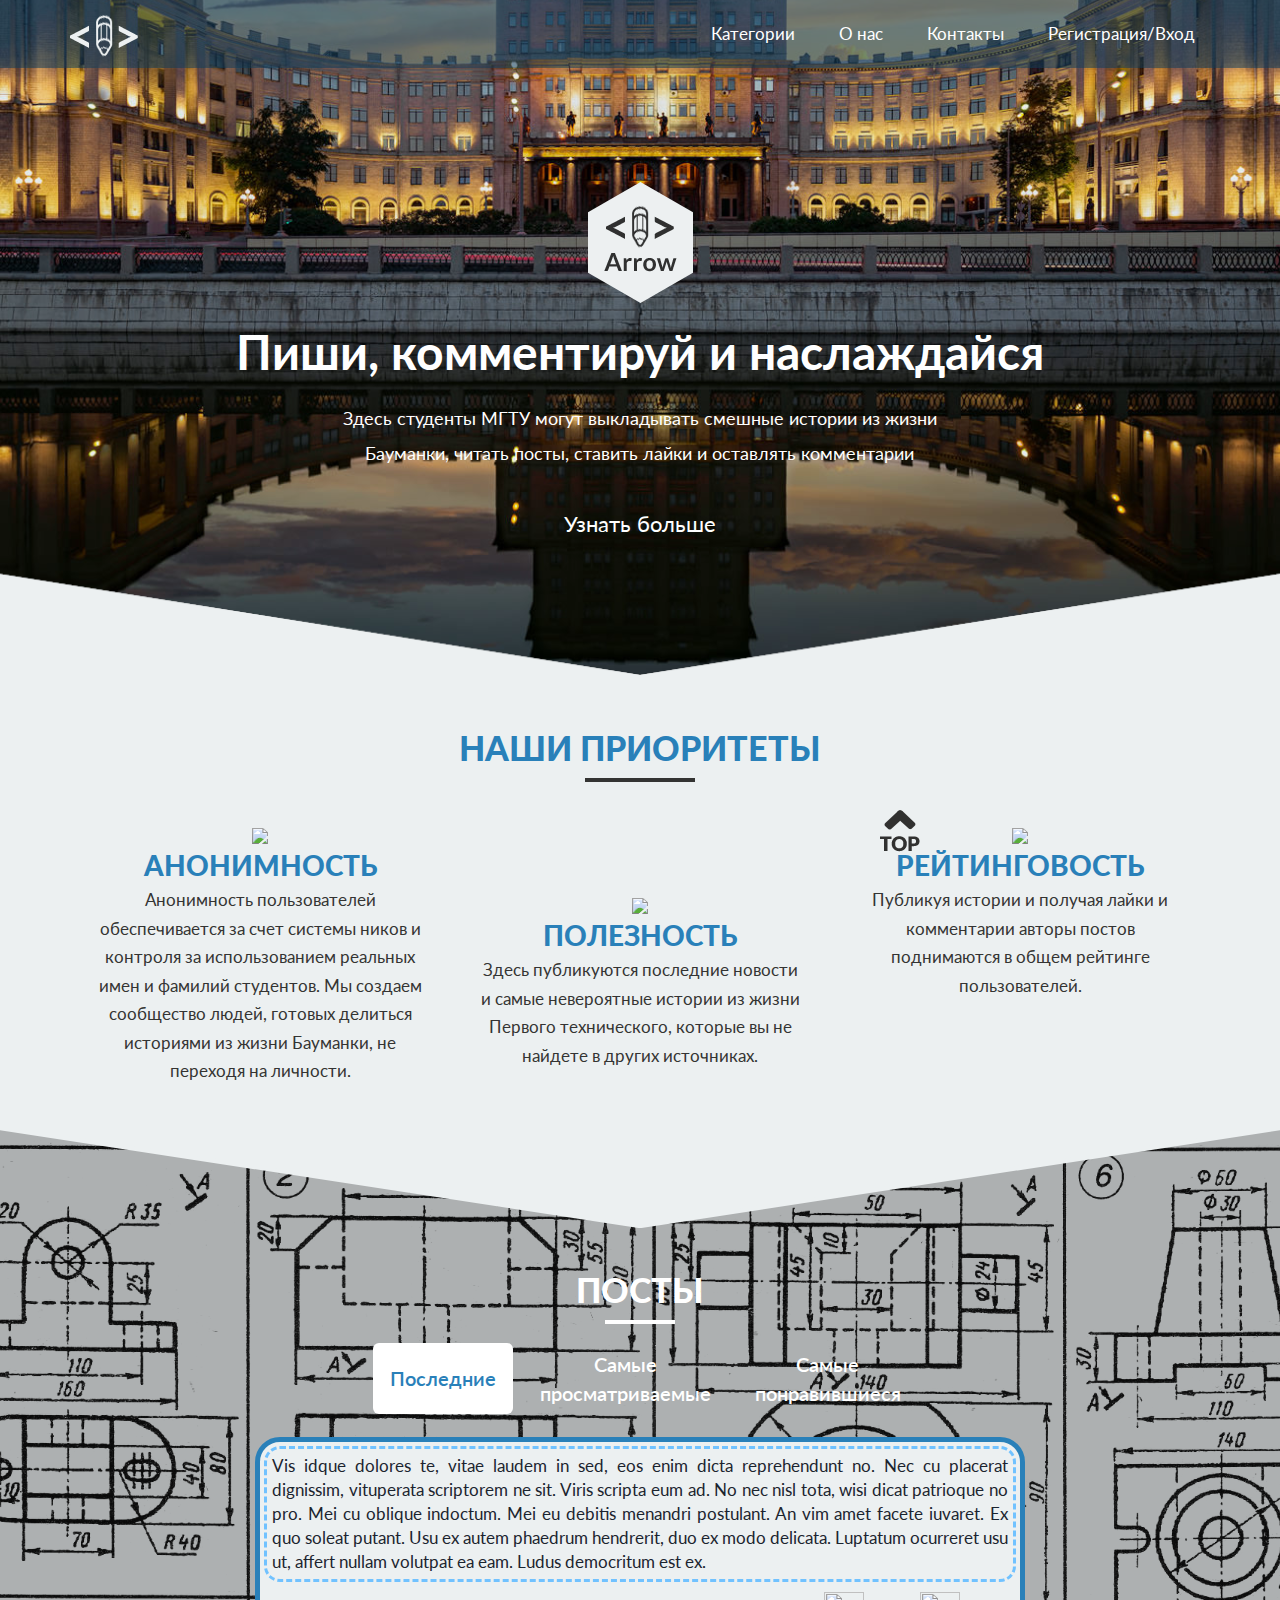
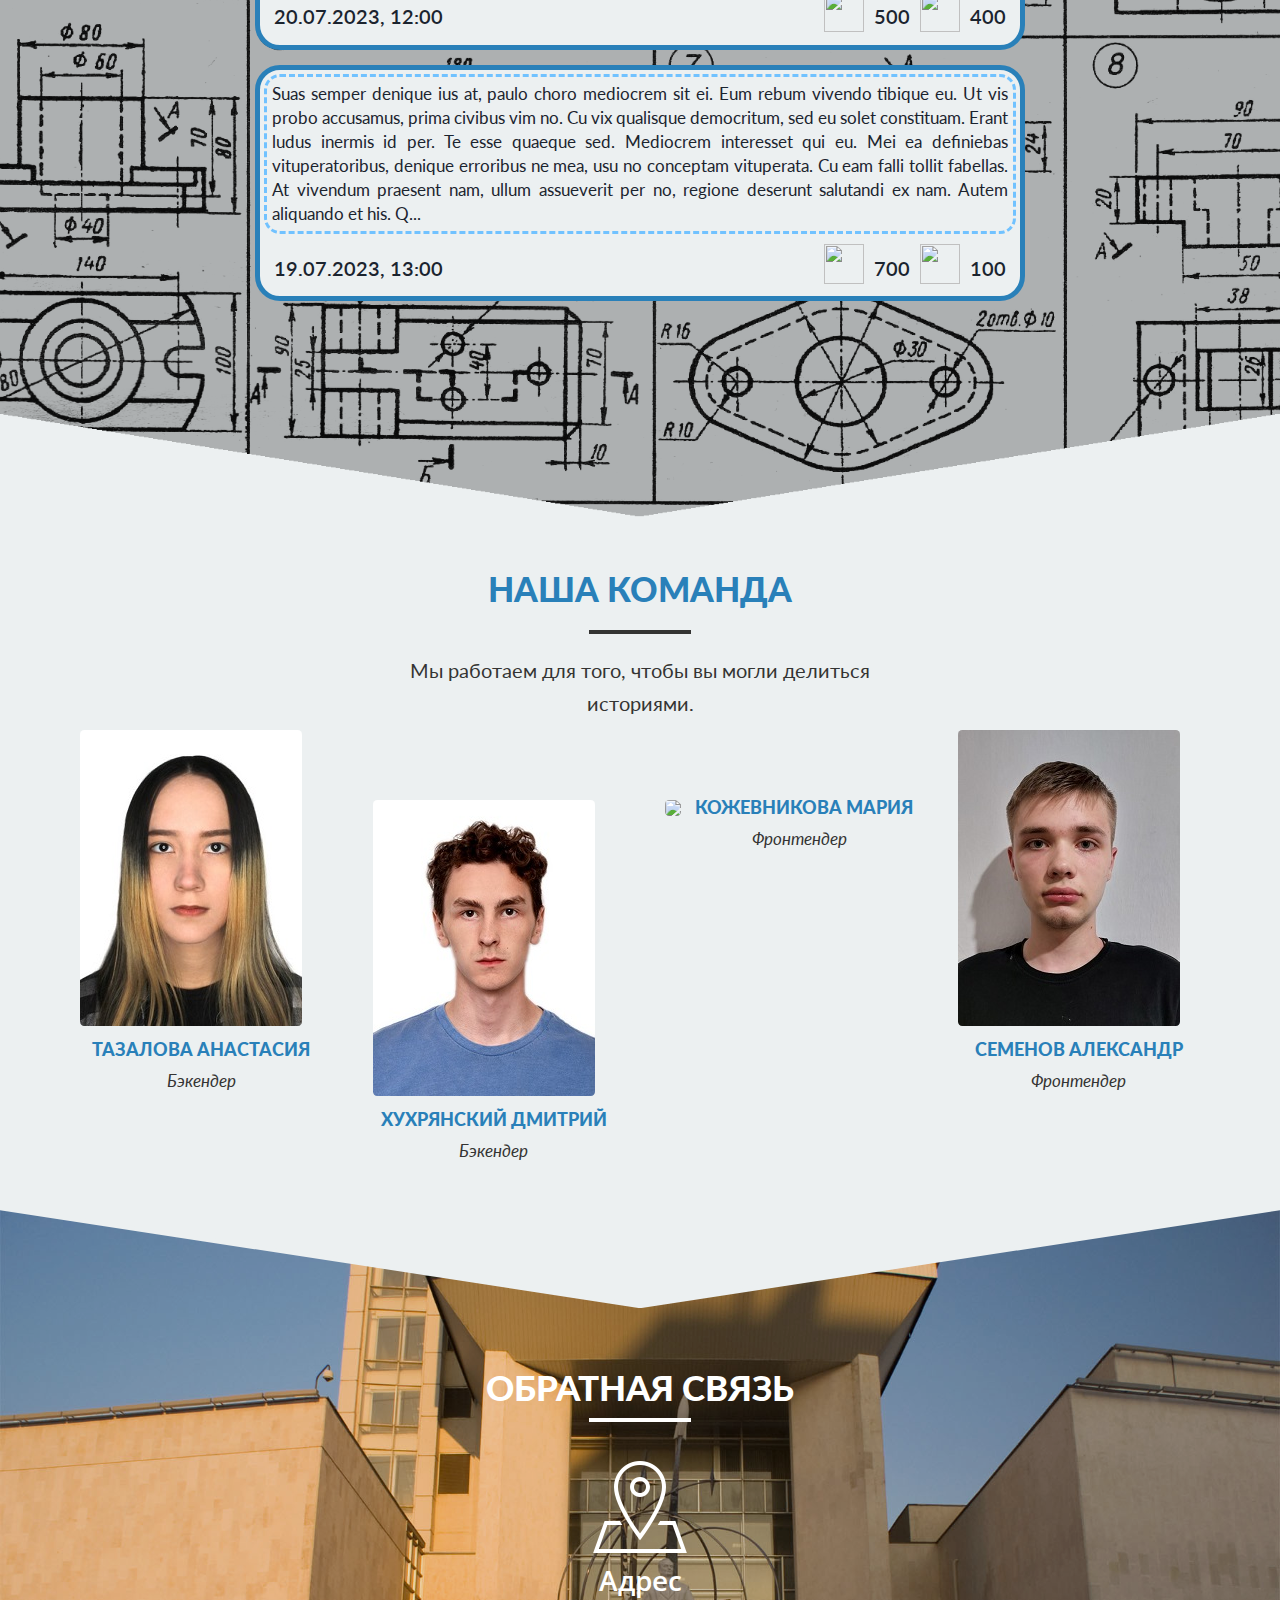
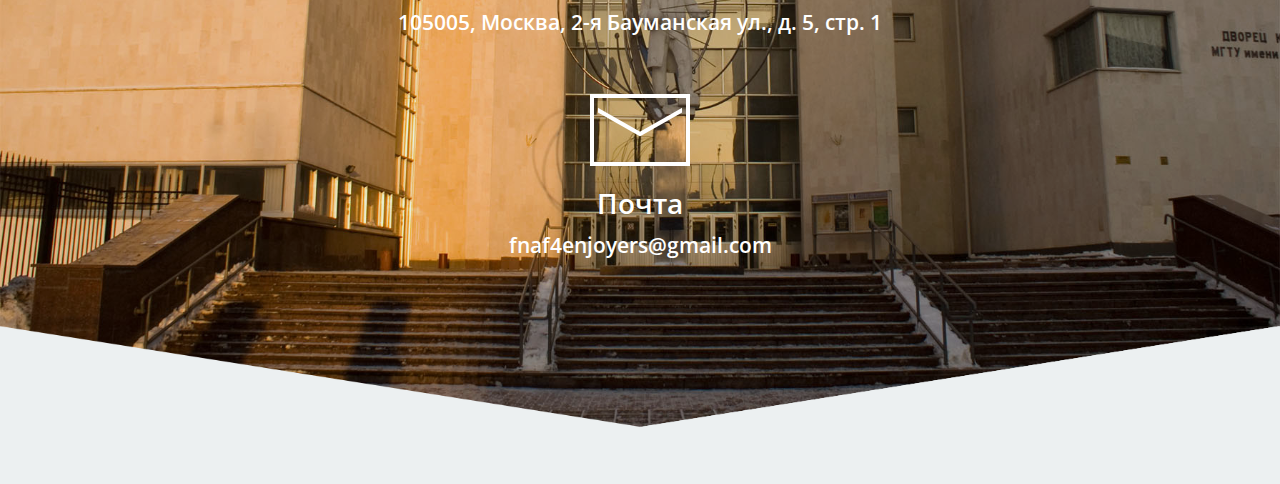
==== commit 01650e51: "ajax in authorization was added" ====
--- a/web/index.html
+++ b/web/index.html
@@ -8,7 +8,6 @@
     <link rel="stylesheet" type="text/css" href="css/component.css"/>
     <meta name="viewport" content="width=device-width, initial-scale=1">
 
-
     <link href='http://fonts.googleapis.com/css?family=Lato:100,300,400,700,900,100italic,300italic,400italic,700italic'
           rel='stylesheet' type='text/css'>
     <link href='http://fonts.googleapis.com/css?family=Open+Sans:400,300,600,700,800' rel='stylesheet' type='text/css'>
@@ -34,16 +33,46 @@
             <div style="float: left;margin-top:0.5em;">
                 <a href="index.html"><img src="images/head-logo.png"/></a>
             </div>
-            <div class="top-nav">
-                <span class="menu"> </span>
-                <ul>
-                    <li><a href="categories.html">Категории</a></li>
-                    <li><a href="#main">О нас</a></li>
-                    <li><a href="#contact" class="scroll">Контакты</a></li>
-                    <li><a href="authorization.html">Регистрация/Вход</a></li>
-
-                </ul>
-            </div>
+            <div class="top-nav"></div>
+            <script>
+                function getCookie(name) {
+                    const cookies = document.cookie.split('; ');
+                    for (const cookie of cookies) {
+                        const [cookieName, cookieValue] = cookie.split('=');
+                        if (cookieName === name) {
+                            return decodeURIComponent(cookieValue);
+                        }
+                    }
+                    return null;
+                }
+
+                function checkAuthorization() {
+                    const authToken = getCookie('auth_token');
+                    if (authToken) {
+                        $(".top-nav").append("<span className=\"menu\"> </span>\n" +
+                            "<ul>\n" +
+                            "    <li><a href=\"categories.html\">Категории</a></li>\n" +
+                            "    <li><a href=\"#main\">О нас</a></li>\n" +
+                            "    <li><a href=\"#contact\" className=\"scroll\">Контакты</a></li>\n" +
+                            "    <li><a href=\"personal_area.html\">Личный кабинет</a></li>\n" +
+                            "\n" +
+                            "</ul>")
+                        console.log('User is authorized!');
+                    } else {
+                        $(".top-nav").append("<span className=\"menu\"> </span>\n" +
+                            "<ul>\n" +
+                            "    <li><a href=\"categories.html\">Категории</a></li>\n" +
+                            "    <li><a href=\"#main\">О нас</a></li>\n" +
+                            "    <li><a href=\"#contact\" className=\"scroll\">Контакты</a></li>\n" +
+                            "    <li><a href=\"authorization.html\">Регистрация/Вход</a></li>\n" +
+                            "\n" +
+                            "</ul>")
+                        console.log('User is not authorized.');
+
+                    }
+                }
+                checkAuthorization();
+            </script>
             <div class="clearfix"></div>
             <!-- script-for-menu -->
             <script>
@@ -306,20 +335,53 @@
 
 <div class="footer">
     <div class="container">
-        <div class="contact-content">
-            <ul class="contact-grids">
-                <li class="contact-grid"><img src="images/logo.png"></li>
-                <li class="contact-grid"><a href="index.html">На главную</a></li>
-                <li class="contact-grid"><a href="categories.html">Категории</a></li>
-                <li class="contact-grid"><a href="#main">О нас</a></li>
-                <li class="contact-grid"><a href="index.html#contact">Контакты</a></li>
-                <li class="contact-grid"><a href="authorization.html">Регистрация/Вход</a></li>
-                <li class="contact-grid"><a href="personal_area.html">Личный кабинет</a></li>
-
-            </ul>
+        <div class="contact-content" id ="footer-ul">
         </div>
     </div>
 </div>
+<script>
+    function getCookie(name) {
+        const cookies = document.cookie.split('; ');
+        for (const cookie of cookies) {
+            const [cookieName, cookieValue] = cookie.split('=');
+            if (cookieName === name) {
+                return decodeURIComponent(cookieValue);
+            }
+        }
+        return null;
+    }
+
+    function checkAuthorization() {
+        const authToken = getCookie('auth_token');
+        if (authToken) {
+            $("#footer-ul").append("<ul class=\"contact-grids\">\n" +
+                "                <li class=\"contact-grid\"><img src=\"images/logo.png\"></li>\n" +
+                "                <li class=\"contact-grid\"><a href=\"index.html\">На главную</a></li>\n" +
+                "                <li class=\"contact-grid\"><a href=\"categories.html\">Категории</a></li>\n" +
+                "                <li class=\"contact-grid\"><a href=\"#main\">О нас</a></li>\n" +
+                "                <li class=\"contact-grid\"><a href=\"index.html#contact\">Контакты</a></li>\n" +
+                "                <li class=\"contact-grid\"><a href=\"personal_area.html\">Личный кабинет</a></li>\n" +
+                "\n" +
+                "            </ul>")
+            console.log('User is authorized!');
+        } else {
+            $("footer-ul").append("<ul class=\"contact-grids\">\n" +
+                "                <li class=\"contact-grid\"><img src=\"images/logo.png\"></li>\n" +
+                "                <li class=\"contact-grid\"><a href=\"index.html\">На главную</a></li>\n" +
+                "                <li class=\"contact-grid\"><a href=\"categories.html\">Категории</a></li>\n" +
+                "                <li class=\"contact-grid\"><a href=\"#main\">О нас</a></li>\n" +
+                "                <li class=\"contact-grid\"><a href=\"index.html#contact\">Контакты</a></li>\n" +
+                "                <li class=\"contact-grid\"><a href=\"authorization.html\">Регистрация/Вход</a></li>\n" +
+                "\n" +
+                "            </ul>")
+            console.log('User is not authorized.');
+
+        }
+    }
+
+    // Call the function to check authorization when the page loads
+    checkAuthorization();
+</script>
 <a href="#" id="toTop" style="display: block;"> <span id="toTopHover" style="opacity: 1;"></span></a>
 
 </body>
--- a/web/css/style.css
+++ b/web/css/style.css
@@ -1043,7 +1043,7 @@
 	margin:2% 0% 0 0;
 	background: #ECF0F1;
 	outline: none;
-	color:#8E8E8E;
+	color:#333333;
 	border-radius: 3px;
 	-moz-border-radius: 3px;
 	-webkit-border-radius: 3px;
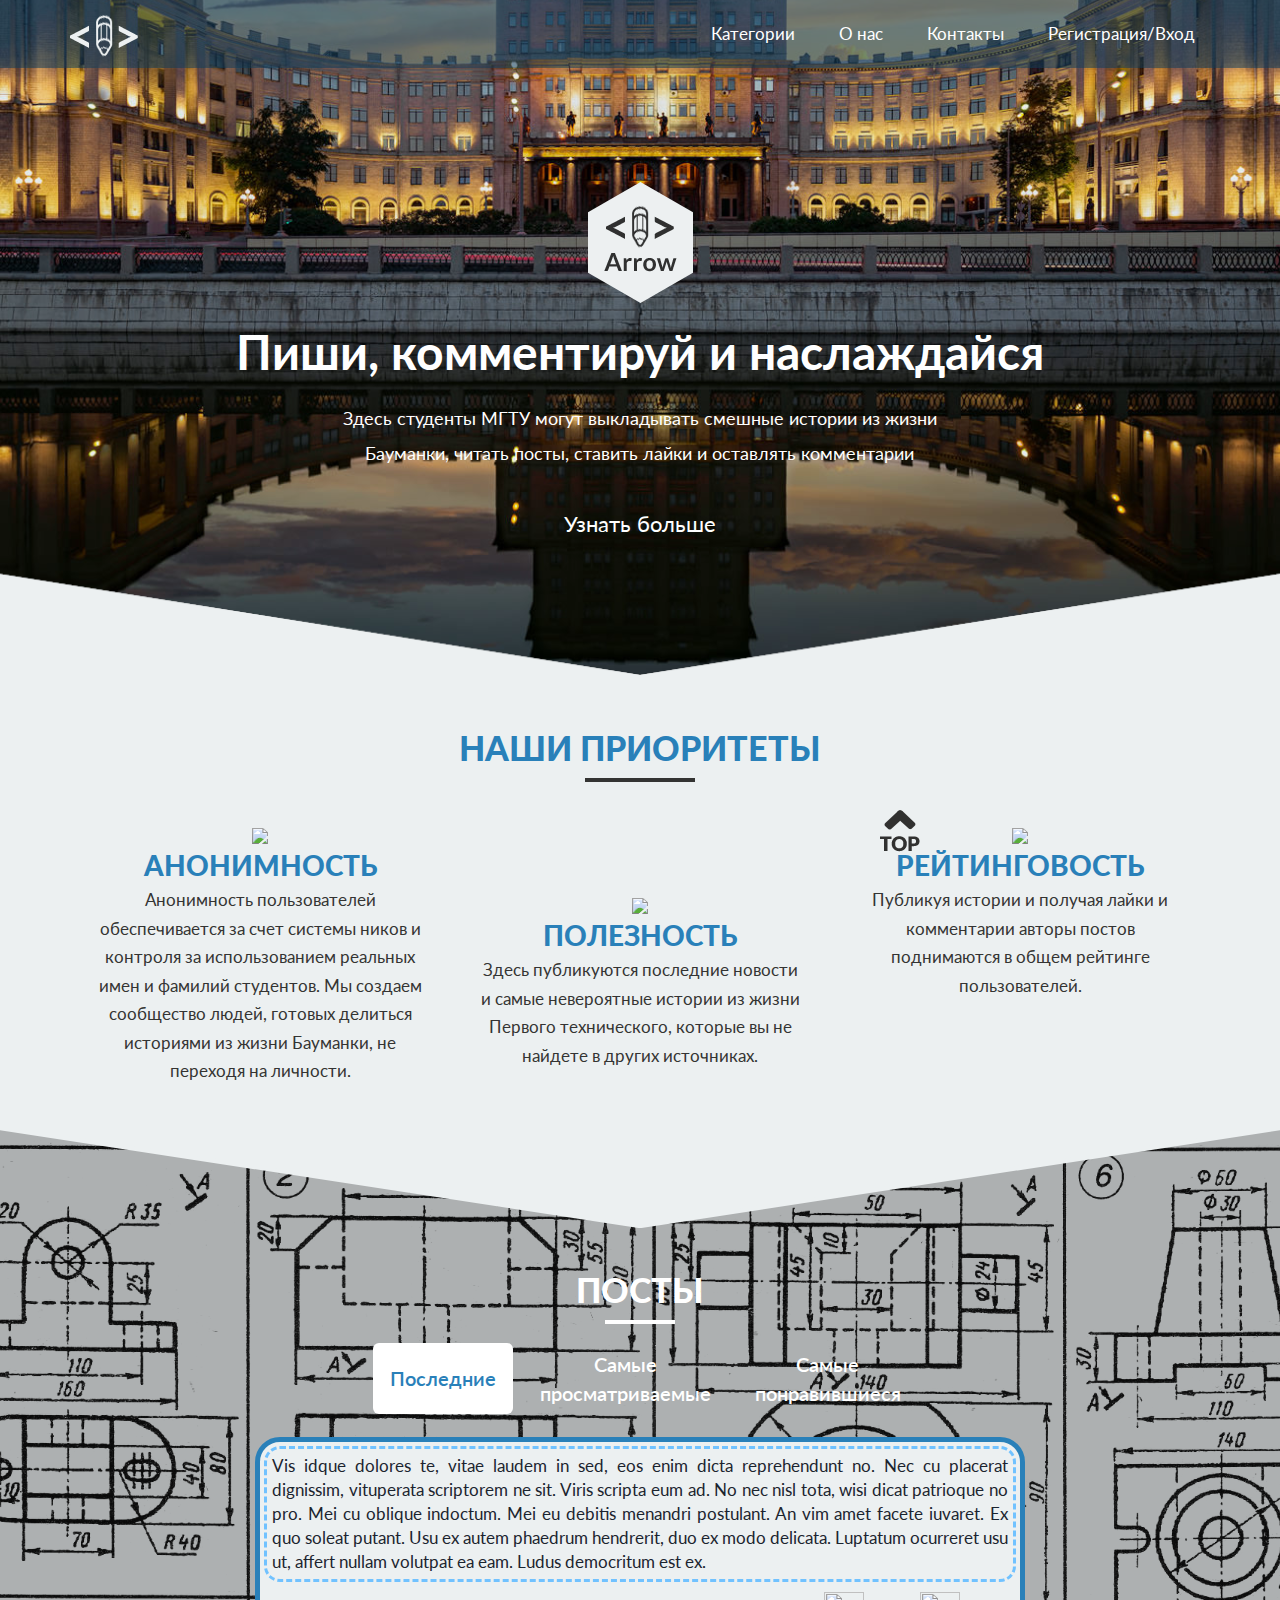
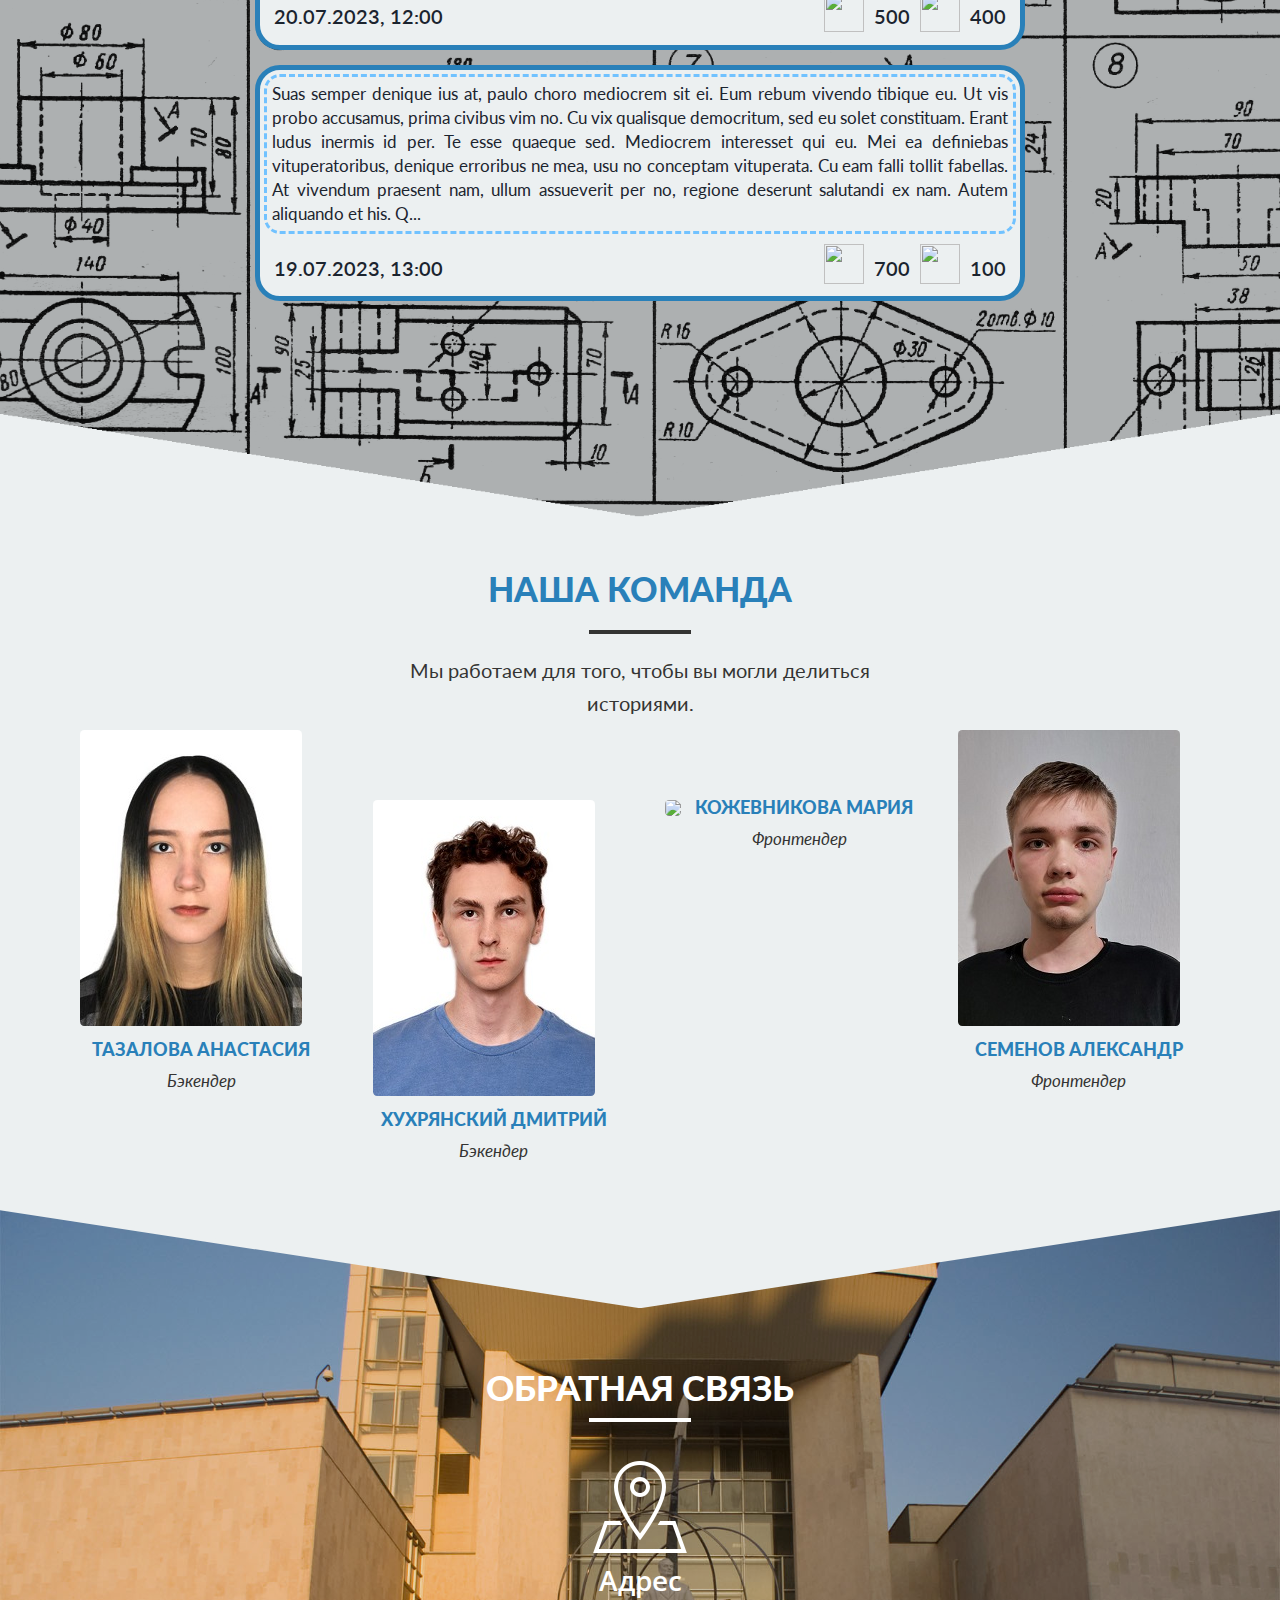
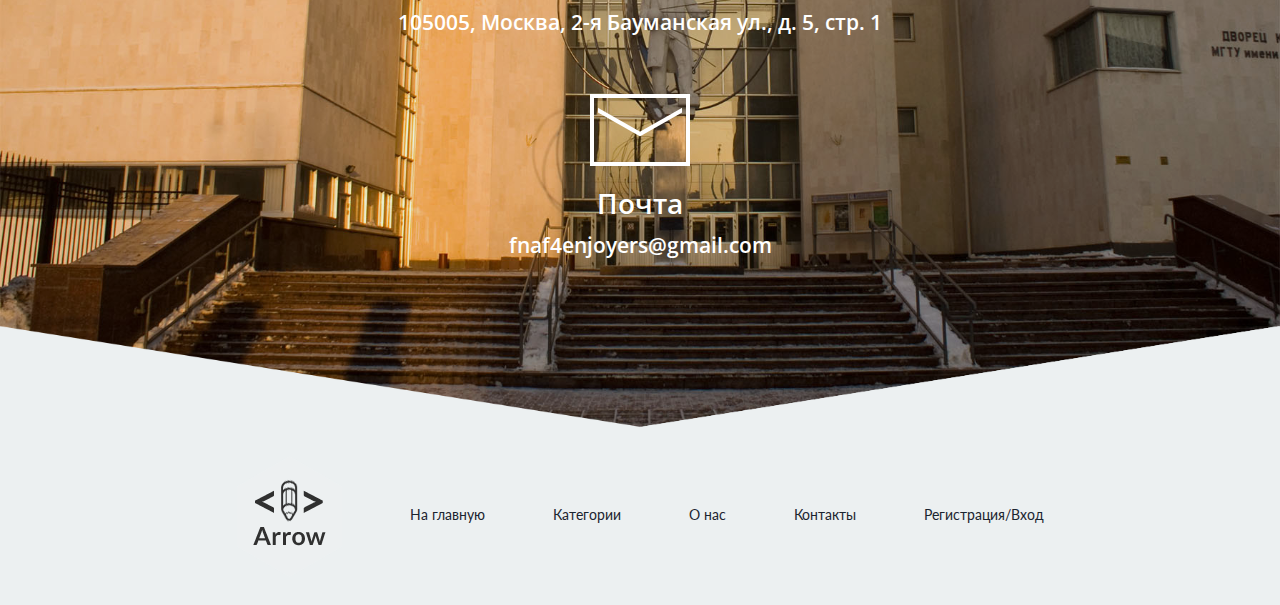
==== commit 2d2d758f: "edit all pages" ====
--- a/web/index.html
+++ b/web/index.html
@@ -335,7 +335,7 @@
 
 <div class="footer">
     <div class="container">
-        <div class="contact-content" id ="footer-ul">
+        <div class="contact-content" id="footer-ul">
         </div>
     </div>
 </div>
@@ -365,7 +365,7 @@
                 "            </ul>")
             console.log('User is authorized!');
         } else {
-            $("footer-ul").append("<ul class=\"contact-grids\">\n" +
+            $("#footer-ul").append("<ul class=\"contact-grids\">\n" +
                 "                <li class=\"contact-grid\"><img src=\"images/logo.png\"></li>\n" +
                 "                <li class=\"contact-grid\"><a href=\"index.html\">На главную</a></li>\n" +
                 "                <li class=\"contact-grid\"><a href=\"categories.html\">Категории</a></li>\n" +
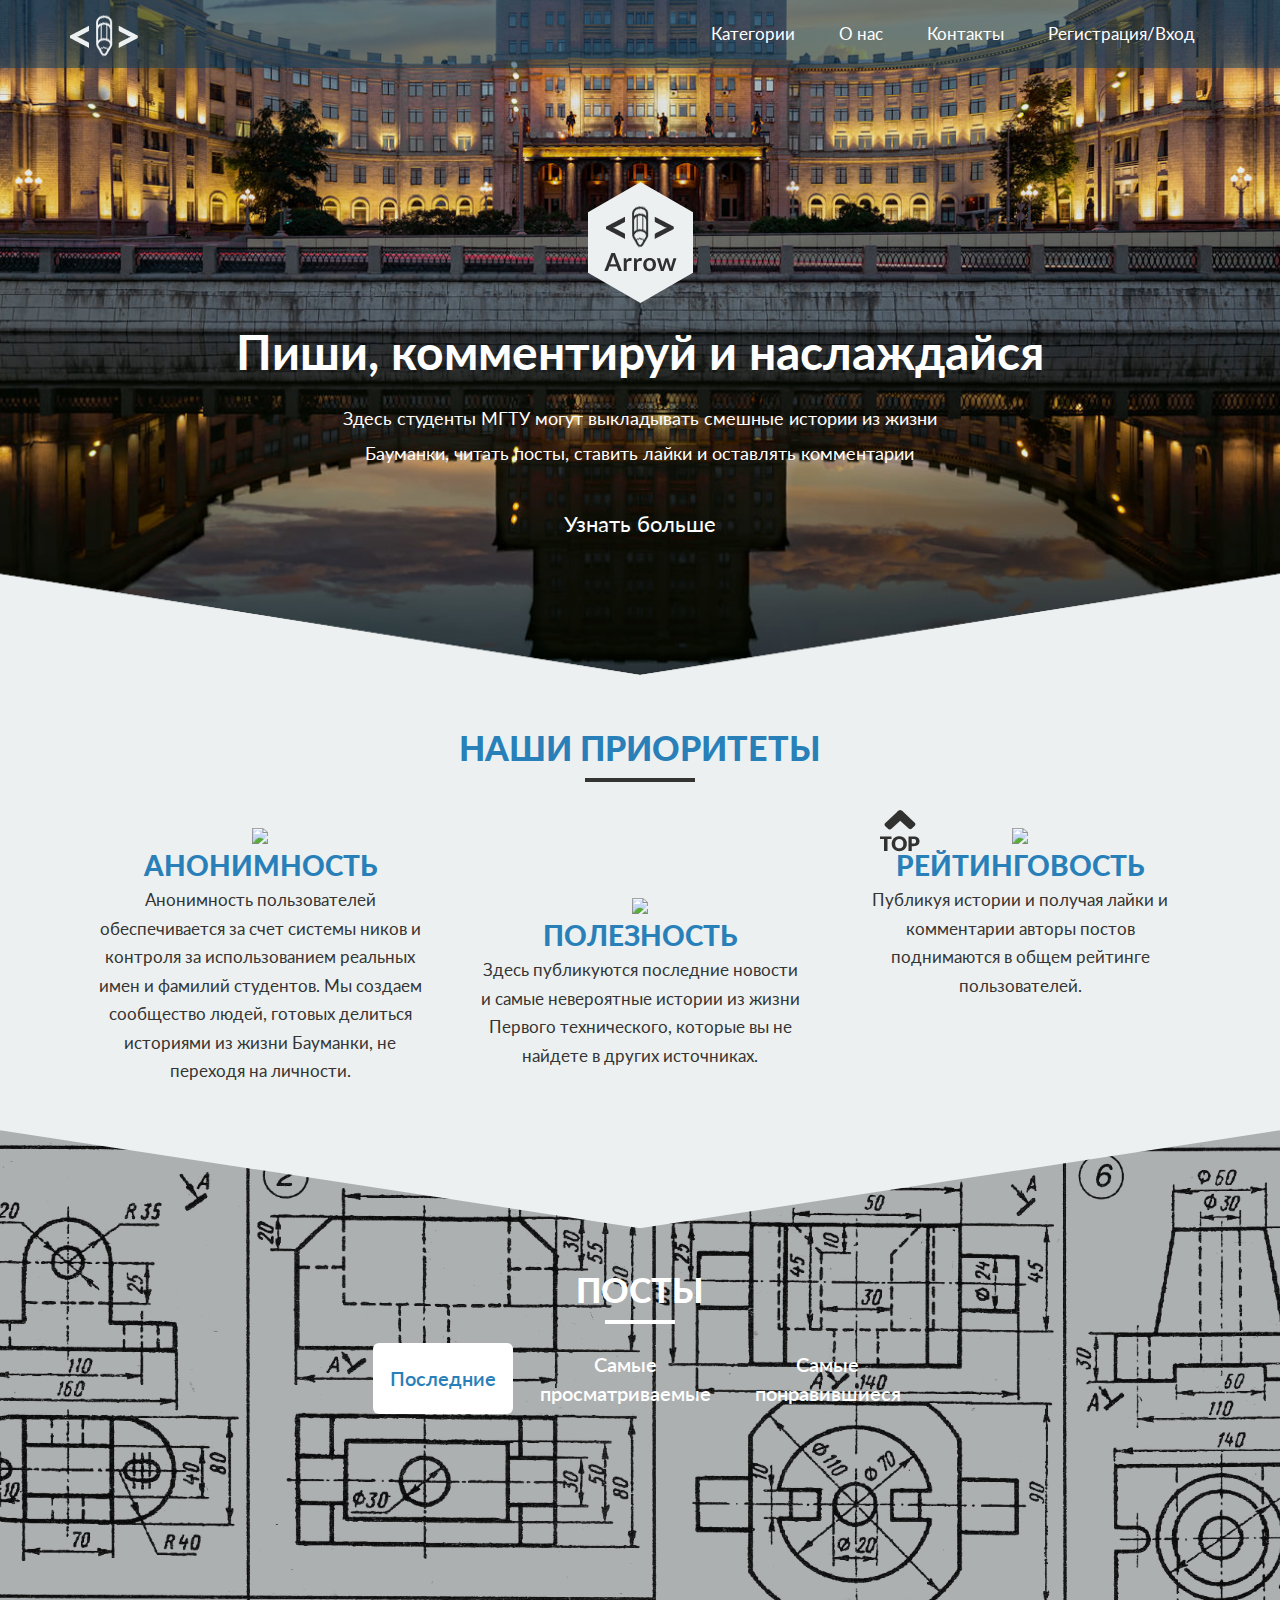
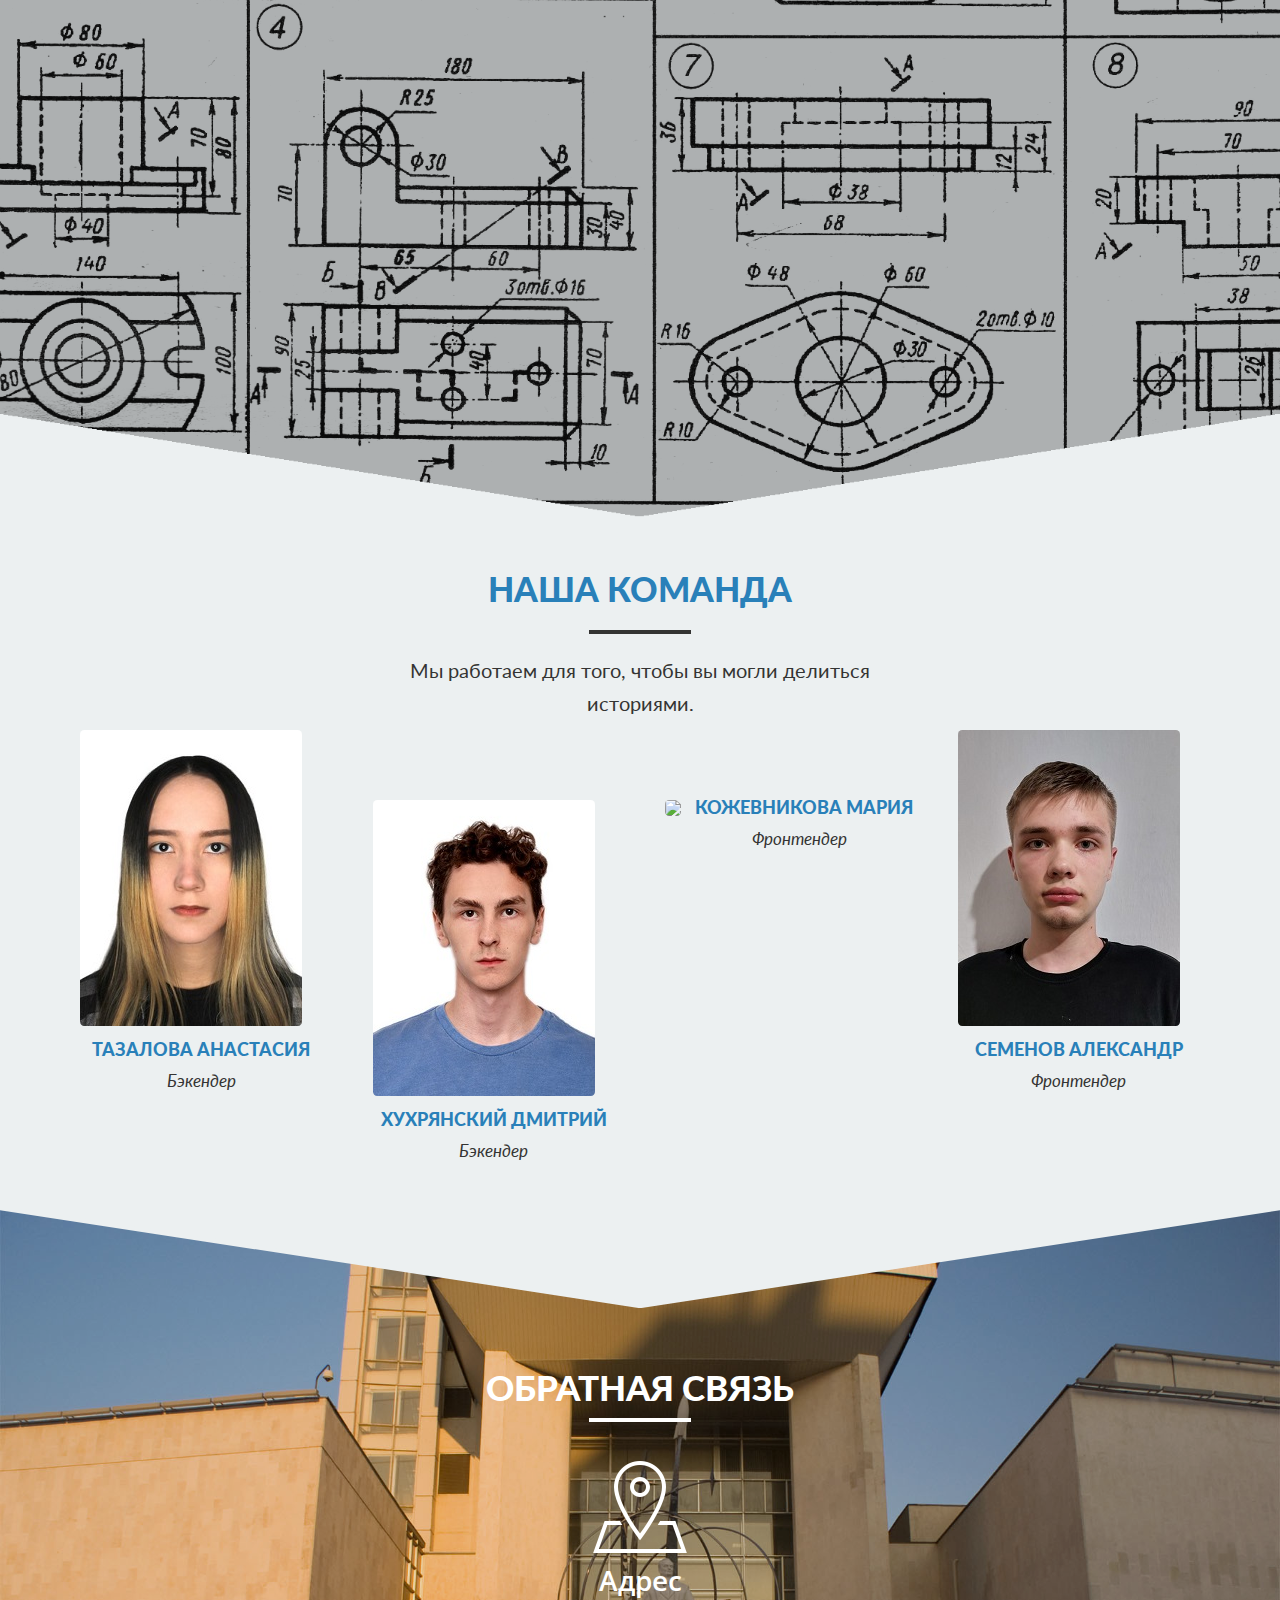
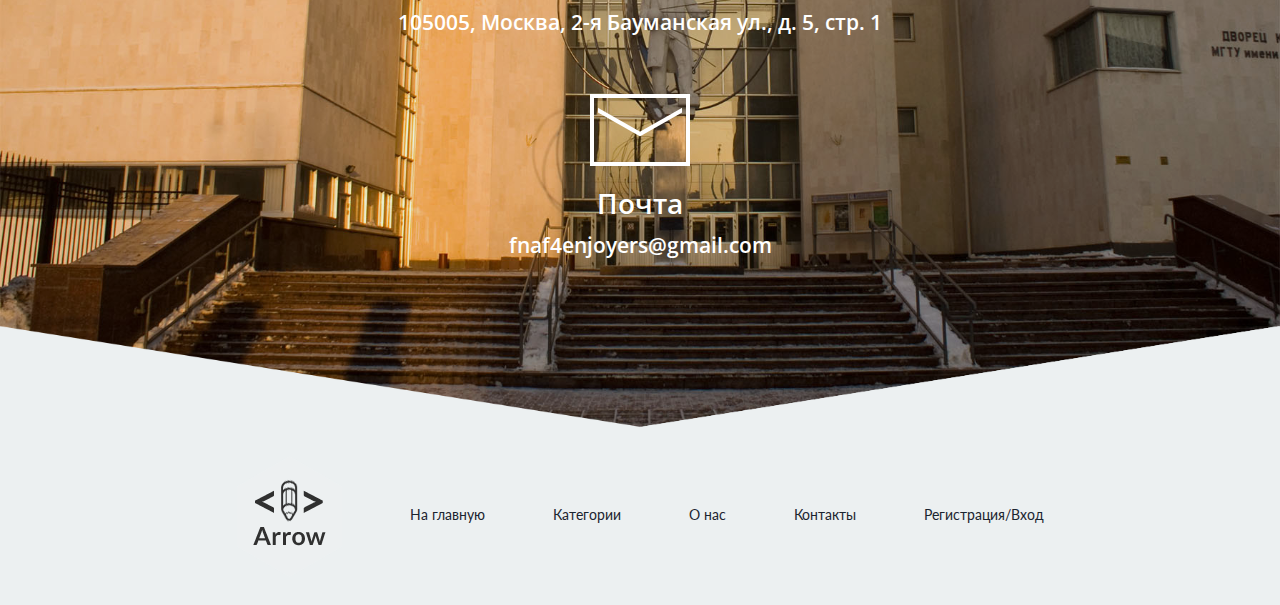
==== commit 35cccb3b: "Pilot finished" ====
--- a/web/index.html
+++ b/web/index.html
@@ -47,7 +47,7 @@
                 }
 
                 function checkAuthorization() {
-                    const authToken = getCookie('auth_token');
+                    const authToken = getCookie('session_id');
                     if (authToken) {
                         $(".top-nav").append("<span className=\"menu\"> </span>\n" +
                             "<ul>\n" +
@@ -352,7 +352,7 @@
     }
 
     function checkAuthorization() {
-        const authToken = getCookie('auth_token');
+        const authToken = getCookie('session_id');
         if (authToken) {
             $("#footer-ul").append("<ul class=\"contact-grids\">\n" +
                 "                <li class=\"contact-grid\"><img src=\"images/logo.png\"></li>\n" +
